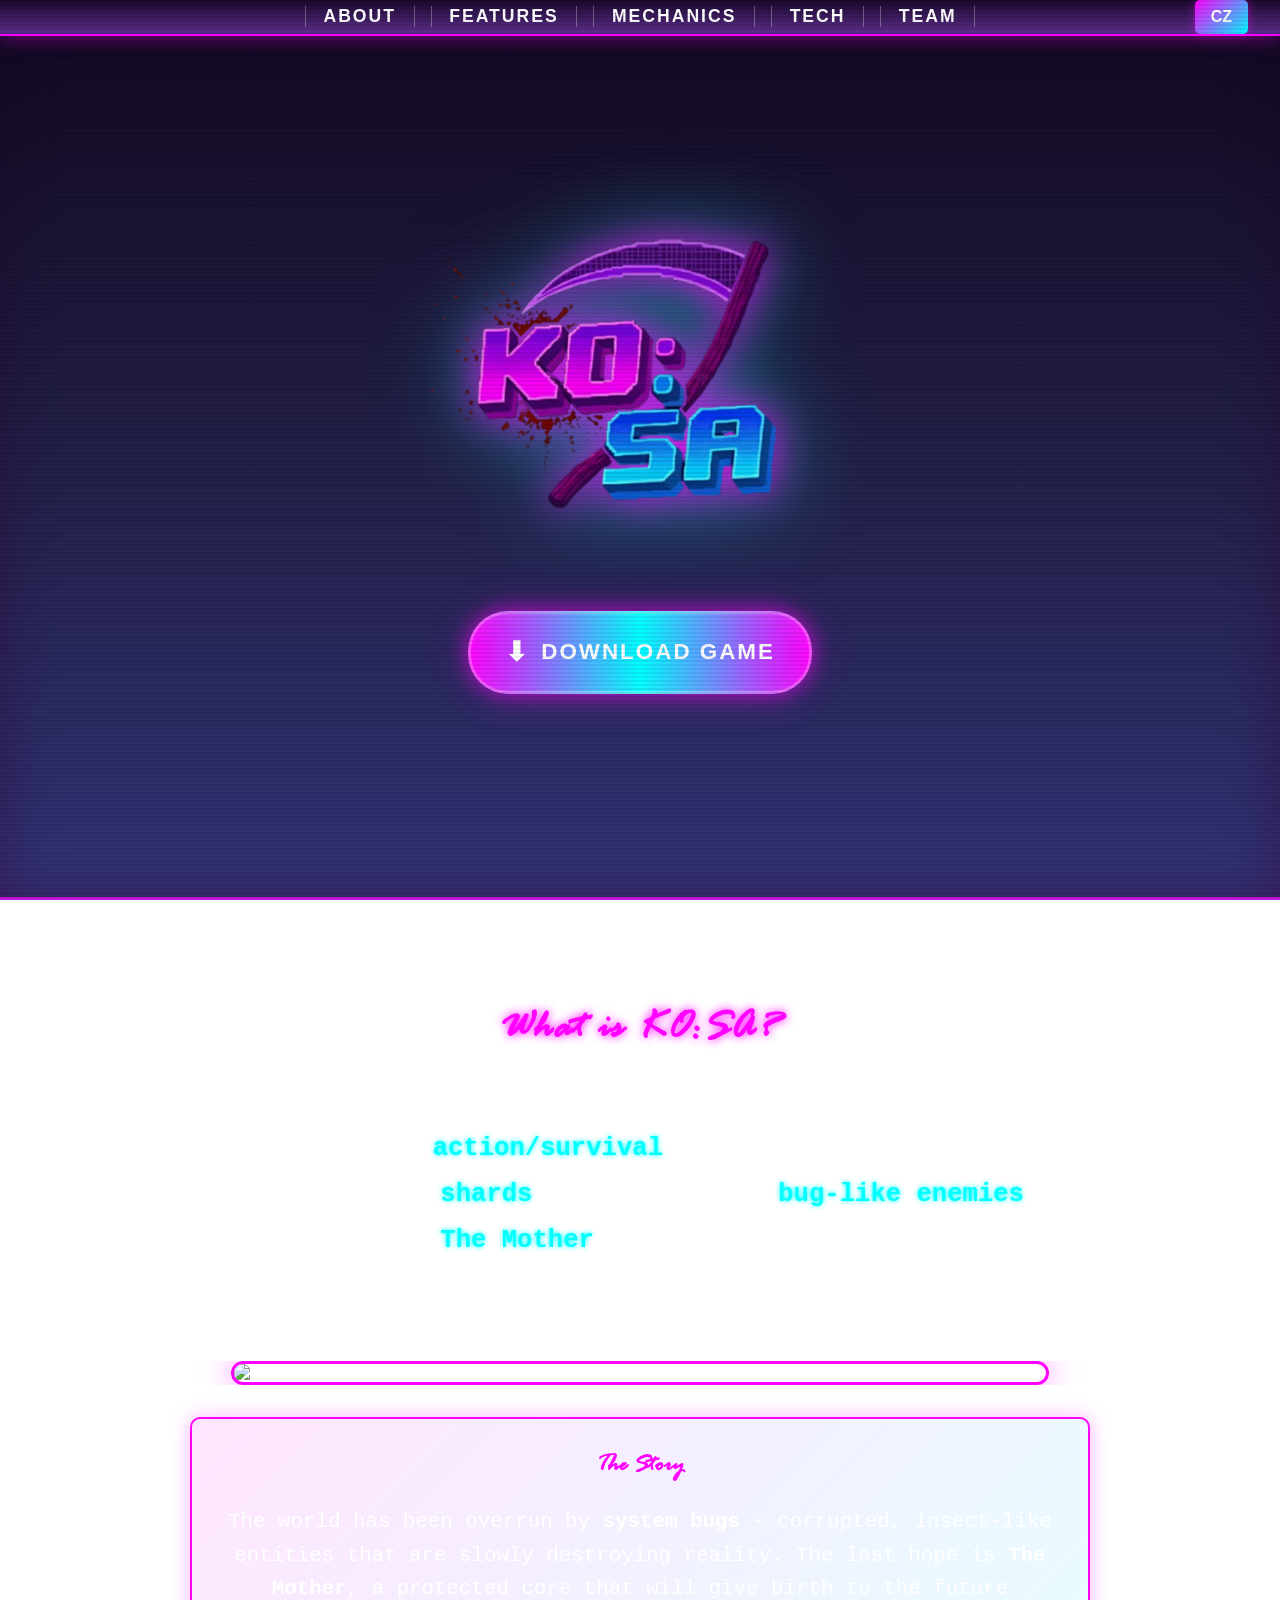
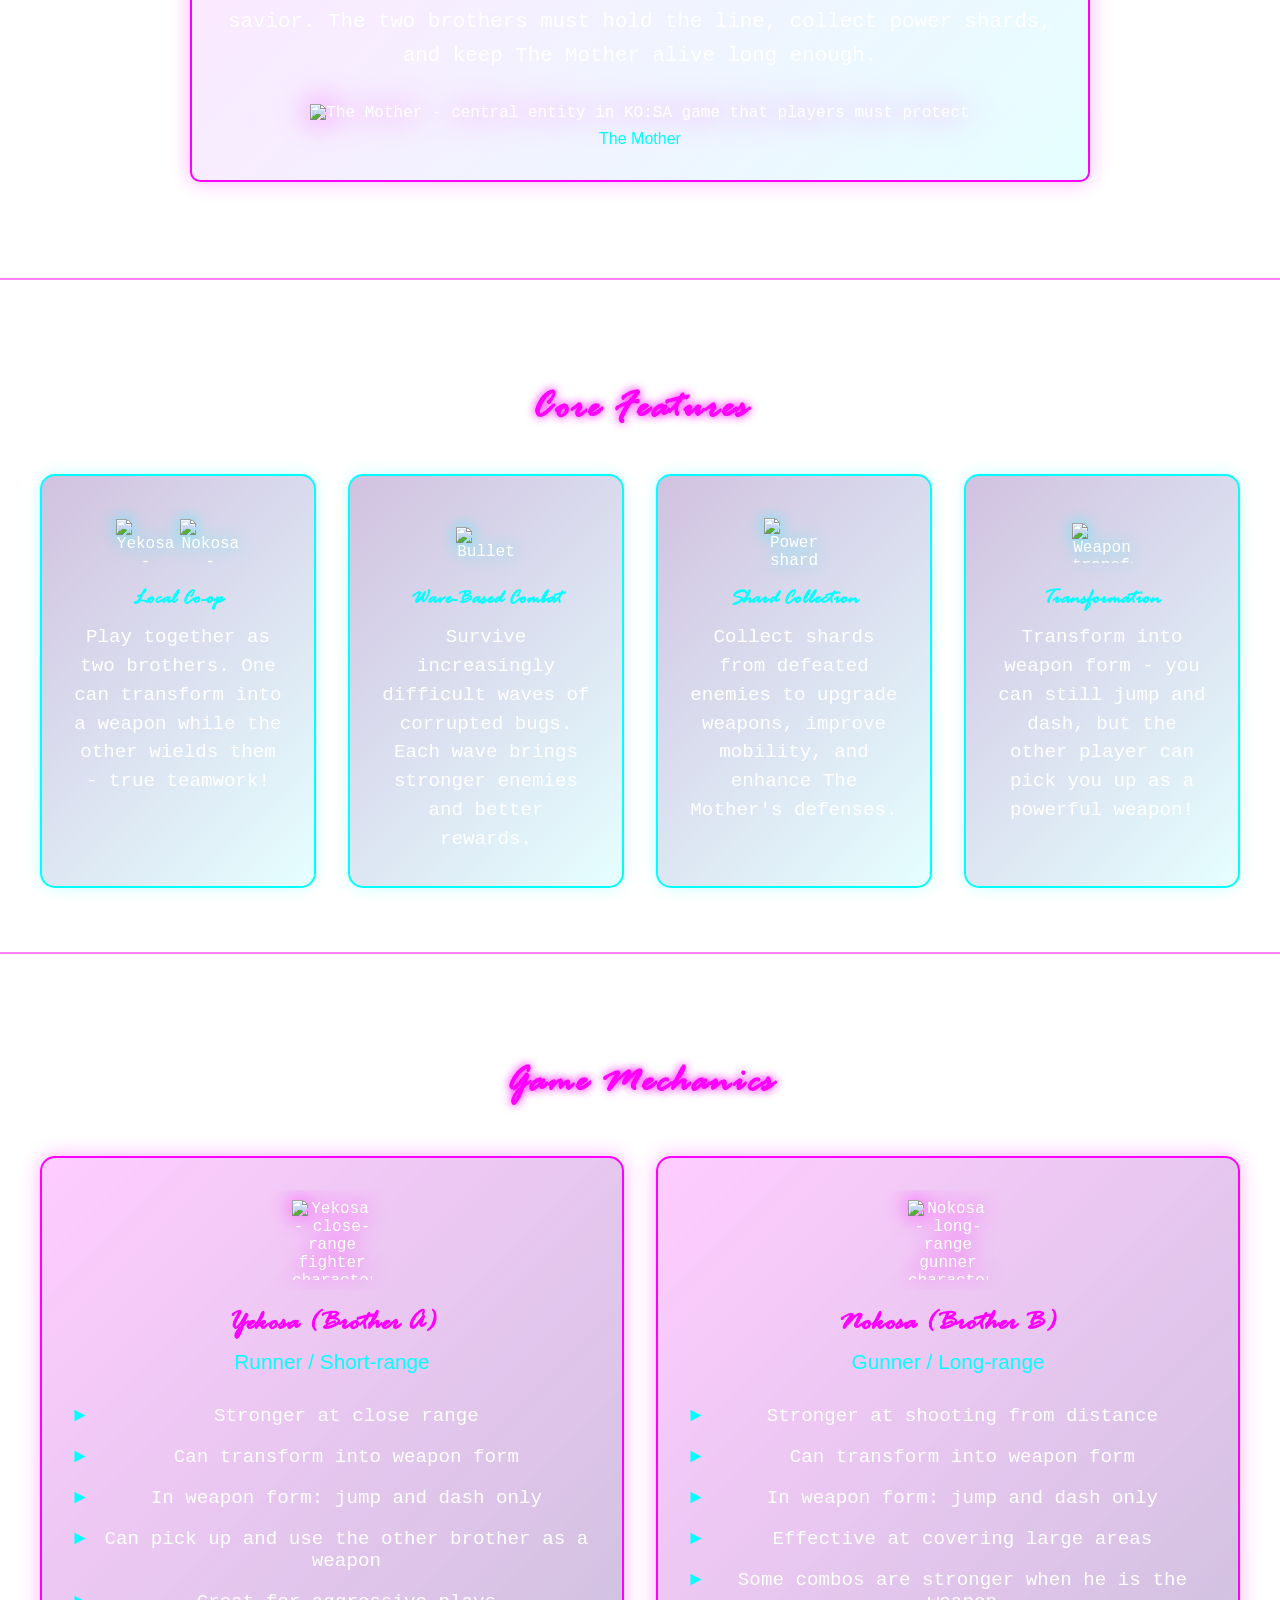
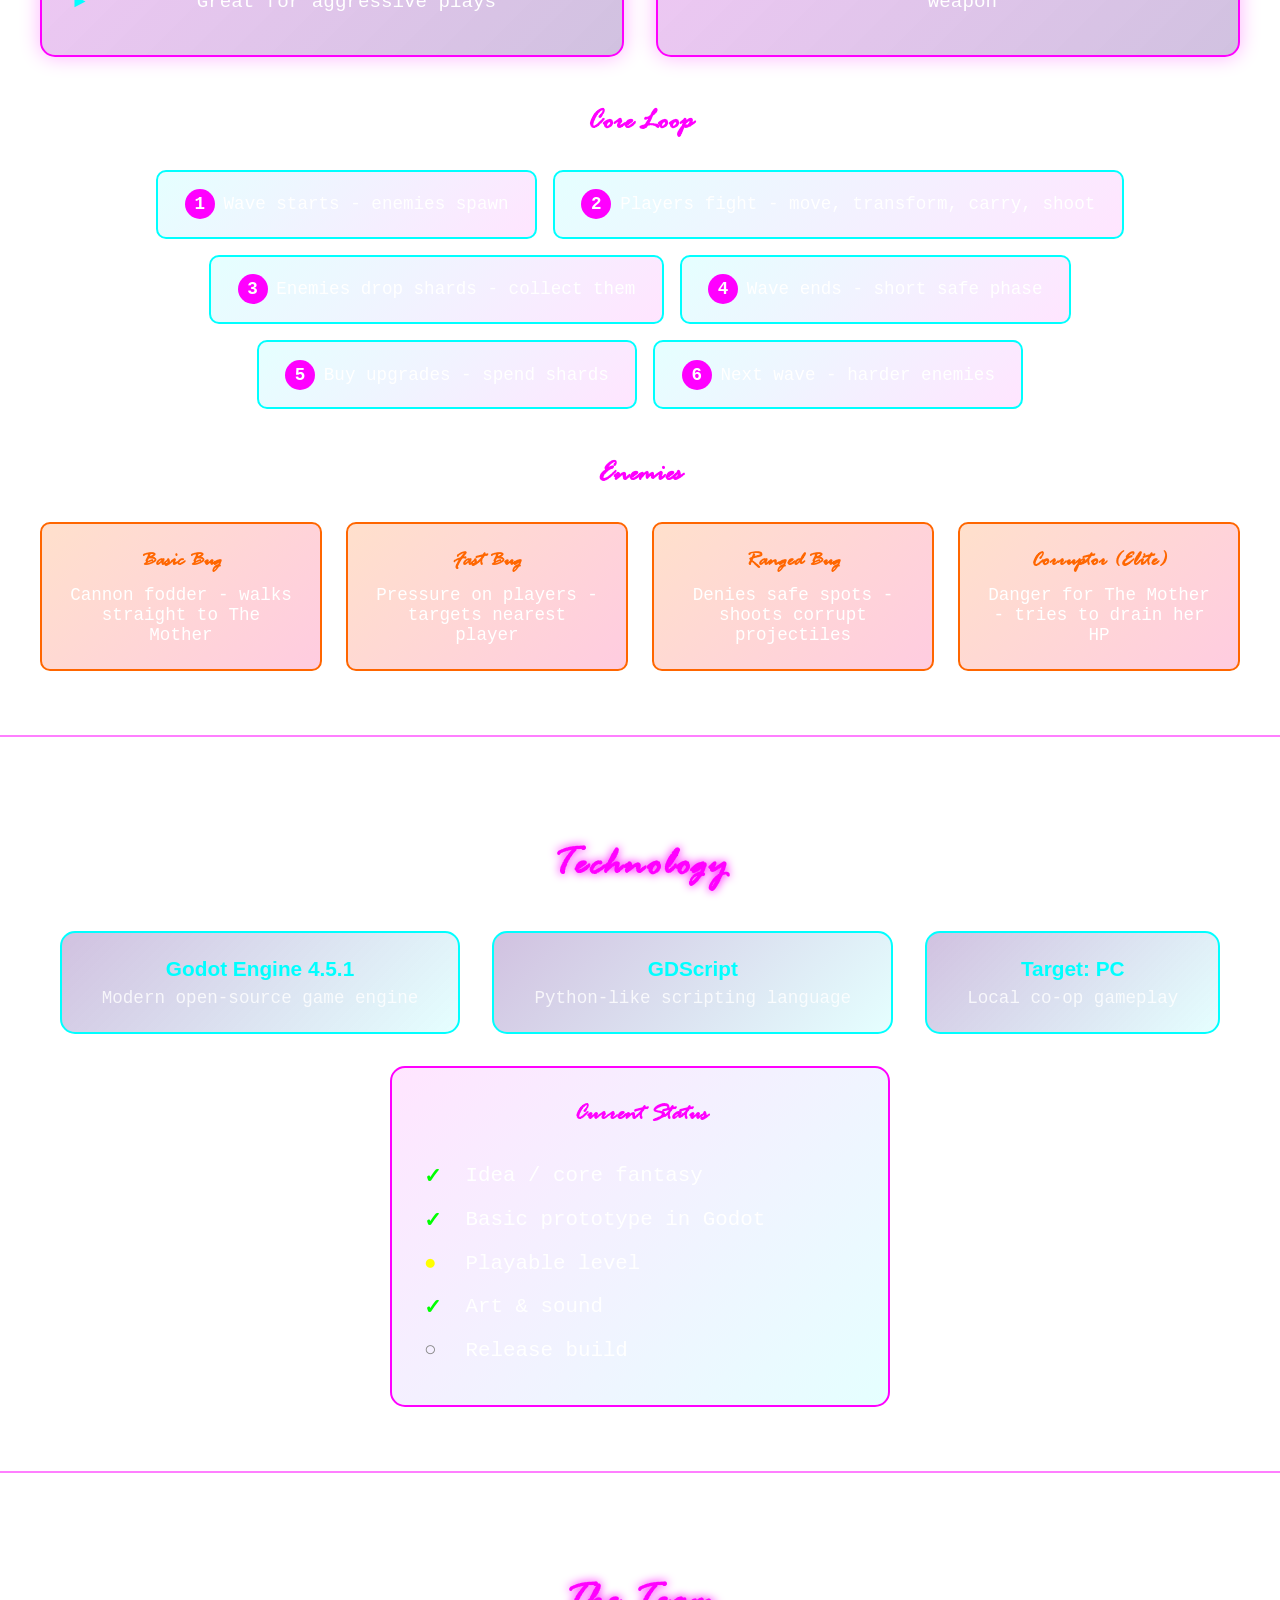
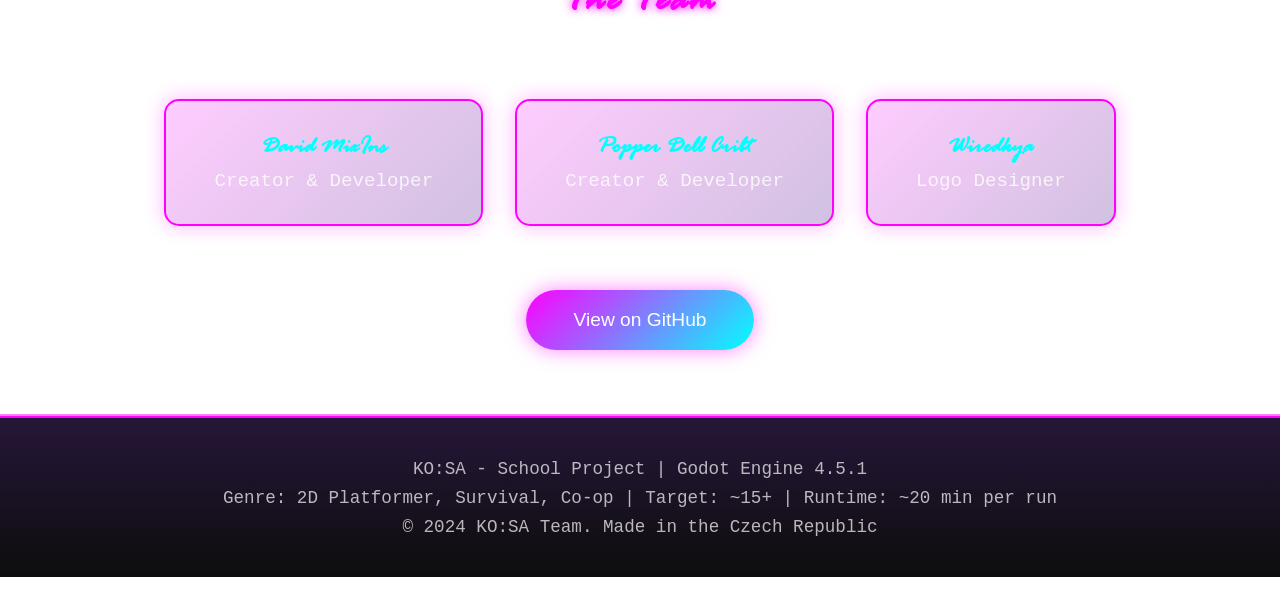
==== docs/index.html @ 697fa3d4 "Enhance logo styling with glow effect and responsive sizing; adjust download button margin" ====
<!DOCTYPE html>
<html lang="en">
<head>
    <meta charset="UTF-8">
    <meta name="viewport" content="width=device-width, initial-scale=1.0">
    
    <!-- SEO Meta Tags -->
    <title>KO:SA - Action/Survival Co-op Game | 2D Platformer</title>
    <meta name="description" content="KO:SA is a 2D action/survival co-op game where two brothers fight corrupted bugs to protect The Mother. Play local co-op, transform into weapons, and survive waves of enemies.">
    <meta name="keywords" content="KO:SA, KOSA, indie game, co-op game, survival game, action game, 2D platformer, Godot, local multiplayer, wave survival">
    <meta name="author" content="David MixIns, Popper Dell Cribt">
    <meta name="robots" content="index, follow, max-image-preview:large, max-snippet:-1, max-video-preview:-1">
    <link rel="canonical" href="https://baboraklukas.github.io/Yekosa-Nokosa/">
    
    <!-- Theme Color -->
    <meta name="theme-color" content="#1a0a2e">
    <meta name="msapplication-TileColor" content="#1a0a2e">
    <meta name="apple-mobile-web-app-status-bar-style" content="black-translucent">
    <meta name="apple-mobile-web-app-capable" content="yes">
    
    <!-- Hreflang for multilingual SEO -->
    <link rel="alternate" hreflang="en" href="https://baboraklukas.github.io/Yekosa-Nokosa/">
    <link rel="alternate" hreflang="cs" href="https://baboraklukas.github.io/Yekosa-Nokosa/?lang=cs">
    <link rel="alternate" hreflang="x-default" href="https://baboraklukas.github.io/Yekosa-Nokosa/">
    
    <!-- Open Graph / Facebook / Discord -->
    <meta property="og:type" content="website">
    <meta property="og:url" content="https://baboraklukas.github.io/Yekosa-Nokosa/">
    <meta property="og:title" content="KO:SA - Action/Survival Co-op Game">
    <meta property="og:description" content="A 2D action/survival co-op game where two brothers fight corrupted bugs to protect The Mother. Transform into weapons, collect shards, survive waves!">
    <meta property="og:image" content="https://raw.githubusercontent.com/BaborakLukas/Yekosa-Nokosa/main/sprites_assets/latest%20prewiev.png">
    <meta property="og:image:width" content="1200">
    <meta property="og:image:height" content="630">
    <meta property="og:image:alt" content="KO:SA gameplay screenshot showing 2D platformer action">
    <meta property="og:locale" content="en_US">
    <meta property="og:locale:alternate" content="cs_CZ">
    <meta property="og:site_name" content="KO:SA Game">
    
    <!-- Twitter Card -->
    <meta name="twitter:card" content="summary_large_image">
    <meta name="twitter:title" content="KO:SA - Action/Survival Co-op Game">
    <meta name="twitter:description" content="A 2D action/survival co-op game where two brothers fight corrupted bugs to protect The Mother.">
    <meta name="twitter:image" content="https://raw.githubusercontent.com/BaborakLukas/Yekosa-Nokosa/main/sprites_assets/latest%20prewiev.png">
    <meta name="twitter:image:alt" content="KO:SA gameplay screenshot">
    
    <!-- GEO Tags (Geographic) -->
    <meta name="geo.region" content="CZ">
    <meta name="geo.placename" content="Varnsdorf">
    <meta name="ICBM" content="50.9114, 14.6181">
    
    <!-- Favicon -->
    <link rel="icon" type="image/png" href="kosa_nobg.png">
    <link rel="apple-touch-icon" href="kosa_nobg.png">
    
    <!-- Preconnect & Preload for performance -->
    <link rel="preconnect" href="https://fonts.googleapis.com">
    <link rel="preconnect" href="https://fonts.gstatic.com" crossorigin>
    <link rel="preconnect" href="https://fonts.cdnfonts.com">
    <link rel="preconnect" href="https://raw.githubusercontent.com">
    <link rel="dns-prefetch" href="https://github.com">
    
    <!-- Stylesheet -->
    <link rel="stylesheet" href="style.css">
    
    <!-- Structured Data / Schema.org - VideoGame -->
    <script type="application/ld+json">
    {
        "@context": "https://schema.org",
        "@type": "VideoGame",
        "name": "KO:SA",
        "alternateName": ["KOSA", "Yekosa-Nokosa"],
        "description": "KO:SA is an action/survival co-op game about two brothers who collect shards and fight off bug-like enemies to protect The Mother. Features local co-op gameplay, weapon transformation mechanics, and wave-based combat.",
        "genre": ["Action", "Survival", "Platformer", "Co-op", "Indie"],
        "gamePlatform": ["PC", "Windows"],
        "numberOfPlayers": {
            "@type": "QuantitativeValue",
            "minValue": 1,
            "maxValue": 2
        },
        "playMode": ["SinglePlayer", "CoOp"],
        "applicationCategory": "Game",
        "operatingSystem": "Windows",
        "gameItem": [
            {"@type": "Thing", "name": "Shards", "description": "Collectible items dropped by enemies used for upgrades"},
            {"@type": "Thing", "name": "The Mother", "description": "Central entity that players must protect"}
        ],
        "character": [
            {"@type": "Thing", "name": "Yekosa", "description": "Close-range fighter brother who can transform into a weapon"},
            {"@type": "Thing", "name": "Nokosa", "description": "Long-range gunner brother who can transform into a weapon"}
        ],
        "author": [
            {"@type": "Person", "name": "David MixIns"},
            {"@type": "Person", "name": "Popper Dell Cribt"}
        ],
        "contributor": {"@type": "Person", "name": "Wiredkya", "jobTitle": "Logo Designer"},
        "image": "https://raw.githubusercontent.com/BaborakLukas/Yekosa-Nokosa/main/sprites_assets/latest%20prewiev.png",
        "screenshot": "https://raw.githubusercontent.com/BaborakLukas/Yekosa-Nokosa/main/sprites_assets/latest%20prewiev.png",
        "url": "https://baboraklukas.github.io/Yekosa-Nokosa/",
        "sameAs": "https://github.com/BaborakLukas/Yekosa-Nokosa",
        "downloadUrl": "https://baboraklukas.github.io/Yekosa-Nokosa/KOSA.exe",
        "softwareVersion": "Development",
        "dateCreated": "2024",
        "inLanguage": ["en", "cs"],
        "isAccessibleForFree": true,
        "contentRating": "Teen"
    }
    </script>
    
    <!-- Structured Data - FAQ for GEO (AI Search Optimization) -->
    <script type="application/ld+json">
    {
        "@context": "https://schema.org",
        "@type": "FAQPage",
        "mainEntity": [
            {
                "@type": "Question",
                "name": "What is KO:SA?",
                "acceptedAnswer": {
                    "@type": "Answer",
                    "text": "KO:SA is a 2D action/survival co-op game where two brothers collect shards and fight bug-like enemies to protect The Mother, a central entity keeping their world alive. It features local co-op gameplay with a unique weapon transformation mechanic."
                }
            },
            {
                "@type": "Question",
                "name": "How many players can play KO:SA?",
                "acceptedAnswer": {
                    "@type": "Answer",
                    "text": "KO:SA supports 1-2 players in local co-op mode. Two players can play together on the same computer, with one player controlling Yekosa (close-range fighter) and the other controlling Nokosa (long-range gunner)."
                }
            },
            {
                "@type": "Question",
                "name": "What is the weapon transformation mechanic in KO:SA?",
                "acceptedAnswer": {
                    "@type": "Answer",
                    "text": "In KO:SA, each brother can transform into a weapon form. When transformed, the player can still jump and dash, but the other player can pick them up and use them as a powerful weapon. This creates unique cooperative gameplay strategies."
                }
            },
            {
                "@type": "Question",
                "name": "What are shards in KO:SA?",
                "acceptedAnswer": {
                    "@type": "Answer",
                    "text": "Shards are collectible items in KO:SA dropped by defeated enemies. Players collect shards to upgrade weapons, improve mobility, and enhance The Mother's defenses between waves."
                }
            },
            {
                "@type": "Question",
                "name": "What game engine is KO:SA made with?",
                "acceptedAnswer": {
                    "@type": "Answer",
                    "text": "KO:SA is developed using Godot Engine 4.5.1, a modern open-source game engine, and programmed in GDScript."
                }
            },
            {
                "@type": "Question",
                "name": "Is KO:SA free to play?",
                "acceptedAnswer": {
                    "@type": "Answer",
                    "text": "Yes, KO:SA is a free indie game developed as a school project. You can download it for free from the official website."
                }
            }
        ]
    }
    </script>
    
    <!-- Structured Data - WebPage -->
    <script type="application/ld+json">
    {
        "@context": "https://schema.org",
        "@type": "WebPage",
        "name": "KO:SA - Action/Survival Co-op Game",
        "description": "Official website for KO:SA, a 2D action/survival co-op game",
        "url": "https://baboraklukas.github.io/Yekosa-Nokosa/",
        "inLanguage": ["en", "cs"],
        "isPartOf": {
            "@type": "WebSite",
            "name": "KO:SA Game",
            "url": "https://baboraklukas.github.io/Yekosa-Nokosa/"
        },
        "about": {
            "@type": "VideoGame",
            "name": "KO:SA"
        },
        "speakable": {
            "@type": "SpeakableSpecification",
            "cssSelector": [".intro-text", ".story-text", "#about-game"]
        }
    }
    </script>
</head>
<body>
    <a href="#main-content" class="skip-link" style="position:absolute;left:-9999px;top:auto;width:1px;height:1px;overflow:hidden;">Skip to main content</a>
    
    <header role="banner">
        <nav id="header-links" role="navigation" aria-label="Main navigation">
            <a href="#about-game"><h1 data-en="About" data-cs="O hře">About</h1></a>
            <a href="#features"><h1 data-en="Features" data-cs="Funkce">Features</h1></a>
            <a href="#mechanics"><h1 data-en="Mechanics" data-cs="Mechaniky">Mechanics</h1></a>
            <a href="#tech"><h1 data-en="Tech" data-cs="Tech">Tech</h1></a>
            <a href="#team"><h1 data-en="Team" data-cs="Tým">Team</h1></a>
        </nav>
        <button id="lang-toggle" onclick="toggleLanguage()" aria-label="Toggle language between English and Czech">CZ</button>
    </header>
    
    <noscript>
        <style>
            .video-container video { display: none; }
            .video-container { background: linear-gradient(180deg, #1a0a2e 0%, #663399 100%); }
        </style>
    </noscript>

    <div class="video-container">
        <video autoplay loop muted playsinline preload="metadata" src="retrowave_loop.mp4" id="Retrowave"></video>
        <div class="overlay">
            <img src="kosa_nobg.png" alt="KO:SA Game Logo - Action Survival Co-op Game" class="logo">
            <a href="KOSA.exe" download class="download-btn" data-en="Download Game" data-cs="Stáhnout hru" aria-label="Download KO:SA game for Windows PC" role="button">
                <span class="download-icon" aria-hidden="true">⬇</span> Download Game
            </a>
        </div>
    </div>

    <main id="main-content" role="main">
        <!-- About Section -->
        <section id="about-game" aria-labelledby="about-title">
            <div class="section-content">
                <div class="title-wrapper">
                    <h2 id="about-title" class="section-title" data-en="What is KO:SA?" data-cs="Co je KO:SA?">What is KO:SA?</h2>
                </div>
                <div class="about-content">
                    <p class="intro-text" data-en="KO:SA is an <span class='highlight'>action/survival</span> game about two brothers who collect <span class='highlight'>shards</span>, and fight off <span class='highlight'>bug-like enemies</span> to protect <span class='highlight'>The Mother</span> - a central entity keeping their world alive." data-cs="KO:SA je <span class='highlight'>akční/survival</span> hra o dvou bratrech, kteří sbírají <span class='highlight'>úlomky</span> a bojují proti <span class='highlight'>hmyzím nepřátelům</span>, aby ochránili <span class='highlight'>Matku</span> - centrální entitu, která udržuje jejich svět naživu.">KO:SA is an <span class="highlight">action/survival</span> game about two brothers who collect <span class="highlight">shards</span>, and fight off <span class="highlight">bug-like enemies</span> to protect <span class="highlight">The Mother</span> - a central entity keeping their world alive.</p>
                    
                    <div class="gameplay-preview">
                        <img src="https://raw.githubusercontent.com/BaborakLukas/Yekosa-Nokosa/main/sprites_assets/latest%20prewiev.png" alt="KO:SA Gameplay Preview showing 2D platformer action with two brothers fighting bugs" class="preview-image" loading="lazy">
                    </div>

                    <div class="story-box">
                        <div class="story-with-image">
                            <div class="story-text">
                                <h3 data-en="The Story" data-cs="Příběh">The Story</h3>
                                <p data-en="The world has been overrun by <strong>system bugs</strong> - corrupted, insect-like entities that are slowly destroying reality. The last hope is <strong>The Mother</strong>, a protected core that will give birth to the future savior. The two brothers must hold the line, collect power shards, and keep The Mother alive long enough." data-cs="Svět byl přemožen <strong>systémovými bugy</strong> - poškozenými, hmyzu podobnými entitami, které pomalu ničí realitu. Poslední nadějí je <strong>Matka</strong>, chráněné jádro, které porodí budoucího spasitele. Dva bratři musí držet linii, sbírat energetické úlomky a udržet Matku dostatečně dlouho naživu.">The world has been overrun by <strong>system bugs</strong> - corrupted, insect-like entities that are slowly destroying reality. The last hope is <strong>The Mother</strong>, a protected core that will give birth to the future savior. The two brothers must hold the line, collect power shards, and keep The Mother alive long enough.</p>
                            </div>
                            <div class="mother-image">
                                <img src="https://raw.githubusercontent.com/BaborakLukas/Yekosa-Nokosa/main/sprites_assets/finalMutti.png" alt="The Mother - central entity in KO:SA game that players must protect" loading="lazy">
                                <span class="image-label" data-en="The Mother" data-cs="Matka">The Mother</span>
                            </div>
                        </div>
                    </div>
                </div>
            </div>
        </section>

        <!-- Features Section -->
        <section id="features" aria-labelledby="features-title">
            <div class="section-content">
                <div class="title-wrapper">
                    <h2 id="features-title" class="section-title" data-en="Core Features" data-cs="Hlavní funkce">Core Features</h2>
                </div>
                <div class="features-grid">
                    <div class="feature-card">
                        <div class="feature-icon">
                            <img src="https://raw.githubusercontent.com/BaborakLukas/Yekosa-Nokosa/main/sprites_assets/Icon_Yekosa.png" alt="Yekosa - close-range fighter brother" class="feature-sprite" loading="lazy">
                            <img src="https://raw.githubusercontent.com/BaborakLukas/Yekosa-Nokosa/main/sprites_assets/icon_nekosa.png" alt="Nokosa - long-range gunner brother" class="feature-sprite" loading="lazy">
                        </div>
                        <h3 data-en="Local Co-op" data-cs="Lokální Co-op">Local Co-op</h3>
                        <p data-en="Play together as two brothers. One can transform into a weapon while the other wields them - true teamwork!" data-cs="Hrajte spolu jako dva bratři. Jeden se může proměnit ve zbraň, zatímco druhý s ní bojuje - skutečná týmová práce!">Play together as two brothers. One can transform into a weapon while the other wields them - true teamwork!</p>
                    </div>
                    <div class="feature-card">
                        <div class="feature-icon">
                            <img src="https://raw.githubusercontent.com/BaborakLukas/Yekosa-Nokosa/main/sprites_assets/kulka.png" alt="Bullet projectile in KO:SA wave combat" class="feature-sprite bullet-sprite" loading="lazy">
                        </div>
                        <h3 data-en="Wave-Based Combat" data-cs="Boj ve vlnách">Wave-Based Combat</h3>
                        <p data-en="Survive increasingly difficult waves of corrupted bugs. Each wave brings stronger enemies and better rewards." data-cs="Přežijte stále obtížnější vlny poškozených brouků. Každá vlna přináší silnější nepřátele a lepší odměny.">Survive increasingly difficult waves of corrupted bugs. Each wave brings stronger enemies and better rewards.</p>
                    </div>
                    <div class="feature-card">
                        <div class="feature-icon">
                            <img src="https://raw.githubusercontent.com/BaborakLukas/Yekosa-Nokosa/main/sprites_assets/shard.png" alt="Power shard collectible in KO:SA" class="feature-sprite shard-sprite" loading="lazy">
                        </div>
                        <h3 data-en="Shard Collection" data-cs="Sbírání úlomků">Shard Collection</h3>
                        <p data-en="Collect shards from defeated enemies to upgrade weapons, improve mobility, and enhance The Mother's defenses." data-cs="Sbírejte úlomky z poražených nepřátel pro vylepšení zbraní, zlepšení pohyblivosti a posílení obrany Matky.">Collect shards from defeated enemies to upgrade weapons, improve mobility, and enhance The Mother's defenses.</p>
                    </div>
                    <div class="feature-card">
                        <div class="feature-icon">
                            <img src="https://raw.githubusercontent.com/BaborakLukas/Yekosa-Nokosa/main/sprites_assets/gun.png" alt="Weapon transformation gun in KO:SA" class="feature-sprite gun-sprite" loading="lazy">
                        </div>
                        <h3 data-en="Transformation" data-cs="Transformace">Transformation</h3>
                        <p data-en="Transform into weapon form - you can still jump and dash, but the other player can pick you up as a powerful weapon!" data-cs="Proměňte se ve zbraň - stále můžete skákat a dashovat, ale druhý hráč vás může sebrat jako mocnou zbraň!">Transform into weapon form - you can still jump and dash, but the other player can pick you up as a powerful weapon!</p>
                    </div>
                </div>
            </div>
        </section>

        <!-- Mechanics Section -->
        <section id="mechanics" aria-labelledby="mechanics-title">
            <div class="section-content">
                <div class="title-wrapper">
                    <h2 id="mechanics-title" class="section-title" data-en="Game Mechanics" data-cs="Herní mechaniky">Game Mechanics</h2>
                </div>
                
                <div class="brothers-container">
                    <div class="brother-card">
                        <div class="brother-sprite">
                            <img src="https://raw.githubusercontent.com/BaborakLukas/Yekosa-Nokosa/main/sprites_assets/Icon_Yekosa.png" alt="Yekosa - close-range fighter character icon" loading="lazy" width="64" height="64">
                        </div>
                        <h3 data-en="Yekosa (Brother A)" data-cs="Yekosa (Bratr A)">Yekosa (Brother A)</h3>
                        <p class="brother-role" data-en="Runner / Short-range" data-cs="Běžec / Krátký dosah">Runner / Short-range</p>
                        <ul>
                            <li data-en="Stronger at close range" data-cs="Silnější na blízko">Stronger at close range</li>
                            <li data-en="Can transform into weapon form" data-cs="Může se proměnit ve zbraň">Can transform into weapon form</li>
                            <li data-en="In weapon form: jump and dash only" data-cs="Ve formě zbraně: pouze skok a dash">In weapon form: jump and dash only</li>
                            <li data-en="Can pick up and use the other brother as a weapon" data-cs="Může sebrat a použít druhého bratra jako zbraň">Can pick up and use the other brother as a weapon</li>
                            <li data-en="Great for aggressive plays" data-cs="Skvělý pro agresivní hru">Great for aggressive plays</li>
                        </ul>
                    </div>
                    <div class="brother-card">
                        <div class="brother-sprite">
                            <img src="https://raw.githubusercontent.com/BaborakLukas/Yekosa-Nokosa/main/sprites_assets/icon_nekosa.png" alt="Nokosa - long-range gunner character icon" loading="lazy" width="64" height="64">
                        </div>
                        <h3 data-en="Nokosa (Brother B)" data-cs="Nokosa (Bratr B)">Nokosa (Brother B)</h3>
                        <p class="brother-role" data-en="Gunner / Long-range" data-cs="Střelec / Dlouhý dosah">Gunner / Long-range</p>
                        <ul>
                            <li data-en="Stronger at shooting from distance" data-cs="Silnější při střelbě na dálku">Stronger at shooting from distance</li>
                            <li data-en="Can transform into weapon form" data-cs="Může se proměnit ve zbraň">Can transform into weapon form</li>
                            <li data-en="In weapon form: jump and dash only" data-cs="Ve formě zbraně: pouze skok a dash">In weapon form: jump and dash only</li>
                            <li data-en="Effective at covering large areas" data-cs="Efektivní při pokrývání velkých ploch">Effective at covering large areas</li>
                            <li data-en="Some combos are stronger when he is the weapon" data-cs="Některá komba jsou silnější, když je on zbraní">Some combos are stronger when he is the weapon</li>
                        </ul>
                    </div>
                </div>

                <div class="gameplay-loop">
                    <h3 data-en="Core Loop" data-cs="Hlavní smyčka">Core Loop</h3>
                    <div class="loop-steps">
                        <div class="loop-step"><span class="step-num">1</span><span data-en="Wave starts - enemies spawn" data-cs="Vlna začíná - nepřátelé se spawnují">Wave starts - enemies spawn</span></div>
                        <div class="loop-step"><span class="step-num">2</span><span data-en="Players fight - move, transform, carry, shoot" data-cs="Hráči bojují - pohyb, transformace, nošení, střelba">Players fight - move, transform, carry, shoot</span></div>
                        <div class="loop-step"><span class="step-num">3</span><span data-en="Enemies drop shards - collect them" data-cs="Nepřátelé dropují úlomky - sbírejte je">Enemies drop shards - collect them</span></div>
                        <div class="loop-step"><span class="step-num">4</span><span data-en="Wave ends - short safe phase" data-cs="Vlna končí - krátká bezpečná fáze">Wave ends - short safe phase</span></div>
                        <div class="loop-step"><span class="step-num">5</span><span data-en="Buy upgrades - spend shards" data-cs="Kupte vylepšení - utracte úlomky">Buy upgrades - spend shards</span></div>
                        <div class="loop-step"><span class="step-num">6</span><span data-en="Next wave - harder enemies" data-cs="Další vlna - těžší nepřátelé">Next wave - harder enemies</span></div>
                    </div>
                </div>

                <div class="enemies-section">
                    <h3 data-en="Enemies" data-cs="Nepřátelé">Enemies</h3>
                    <div class="enemies-grid">
                        <div class="enemy-card">
                            <h4 data-en="Basic Bug" data-cs="Základní Bug">Basic Bug</h4>
                            <p data-en="Cannon fodder - walks straight to The Mother" data-cs="Cannon fodder - jde přímo k Matce">Cannon fodder - walks straight to The Mother</p>
                        </div>
                        <div class="enemy-card">
                            <h4 data-en="Fast Bug" data-cs="Rychlý Bug">Fast Bug</h4>
                            <p data-en="Pressure on players - targets nearest player" data-cs="Tlak na hráče - cílí na nejbližšího hráče">Pressure on players - targets nearest player</p>
                        </div>
                        <div class="enemy-card">
                            <h4 data-en="Ranged Bug" data-cs="Střelecký Bug">Ranged Bug</h4>
                            <p data-en="Denies safe spots - shoots corrupt projectiles" data-cs="Blokuje bezpečná místa - střílí poškozené projektily">Denies safe spots - shoots corrupt projectiles</p>
                        </div>
                        <div class="enemy-card">
                            <h4 data-en="Corruptor (Elite)" data-cs="Corruptor (Elite)">Corruptor (Elite)</h4>
                            <p data-en="Danger for The Mother - tries to drain her HP" data-cs="Nebezpečí pro Matku - snaží se vysát její HP">Danger for The Mother - tries to drain her HP</p>
                        </div>
                    </div>
                </div>
            </div>
        </section>

        <!-- Tech Section -->
        <section id="tech" aria-labelledby="tech-title">
            <div class="section-content">
                <div class="title-wrapper">
                    <h2 id="tech-title" class="section-title" data-en="Technology" data-cs="Technologie">Technology</h2>
                </div>
                <div class="tech-stack">
                    <div class="tech-item">
                        <h3>Godot Engine 4.5.1</h3>
                        <p data-en="Modern open-source game engine" data-cs="Moderní open-source herní engine">Modern open-source game engine</p>
                    </div>
                    <div class="tech-item">
                        <h3>GDScript</h3>
                        <p data-en="Python-like scripting language" data-cs="Skriptovací jazyk podobný Pythonu">Python-like scripting language</p>
                    </div>
                    <div class="tech-item">
                        <h3 data-en="Target: PC" data-cs="Cíl: PC">Target: PC</h3>
                        <p data-en="Local co-op gameplay" data-cs="Lokální co-op hraní">Local co-op gameplay</p>
                    </div>
                </div>
                <div class="status-box">
                    <h3 data-en="Current Status" data-cs="Aktuální stav">Current Status</h3>
                    <ul class="status-list">
                        <li class="done" data-en="Idea / core fantasy" data-cs="Nápad / základní vize">Idea / core fantasy</li>
                        <li class="done" data-en="Basic prototype in Godot" data-cs="Základní prototyp v Godotu">Basic prototype in Godot</li>
                        <li class="progress" data-en="Playable level" data-cs="Hratelný level">Playable level</li>
                        <li class="done" data-en="Art & sound" data-cs="Grafika & zvuk">Art & sound</li>
                        <li class="todo" data-en="Release build" data-cs="Finální build">Release build</li>
                    </ul>
                </div>
            </div>
        </section>

        <!-- Team Section -->
        <section id="team" aria-labelledby="team-title">
            <div class="section-content">
                <div class="title-wrapper">
                    <h2 id="team-title" class="section-title" data-en="The Team" data-cs="Tým">The Team</h2>
                </div>
                <div class="team-cards">
                    <div class="team-card">
                        <h3>David MixIns</h3>
                        <p data-en="Creator & Developer" data-cs="Tvůrce & Vývojář">Creator & Developer</p>
                    </div>
                    <div class="team-card">
                        <h3>Popper Dell Cribt</h3>
                        <p data-en="Creator & Developer" data-cs="Tvůrce & Vývojář">Creator & Developer</p>
                    </div>
                    <div class="team-card">
                        <h3>Wiredkya</h3>
                        <p data-en="Logo Designer" data-cs="Designérka loga">Logo Designer</p>
                    </div>
                </div>
                <div class="github-link">
                    <a href="https://github.com/BaborakLukas/Yekosa-Nokosa" target="_blank" rel="noopener noreferrer" aria-label="View KO:SA source code on GitHub">
                        <span data-en="View on GitHub" data-cs="Zobrazit na GitHubu">View on GitHub</span>
                    </a>
                </div>
            </div>
        </section>
    </main>

    <footer role="contentinfo">
        <div class="footer-content">
            <p data-en="KO:SA - School Project | Godot Engine 4.5.1" data-cs="KO:SA - Školní projekt | Godot Engine 4.5.1">KO:SA - School Project | Godot Engine 4.5.1</p>
            <p data-en="Genre: 2D Platformer, Survival, Co-op | Target: ~15+ | Runtime: ~20 min per run" data-cs="Žánr: 2D Plošinovka, Survival, Co-op | Cílová skupina: ~15+ | Délka: ~20 min na hru">Genre: 2D Platformer, Survival, Co-op | Target: ~15+ | Runtime: ~20 min per run</p>
            <p>© 2024 KO:SA Team. <span data-en="Made in the Czech Republic" data-cs="Vyrobeno v České republice">Made in the Czech Republic</span></p>
        </div>
    </footer>

    <script>
        let currentLang = 'en';
        
        function toggleLanguage() {
            currentLang = currentLang === 'en' ? 'cs' : 'en';
            document.getElementById('lang-toggle').textContent = currentLang === 'en' ? 'CZ' : 'EN';
            document.documentElement.lang = currentLang;
            
            document.querySelectorAll('[data-en]').forEach(el => {
                const text = el.getAttribute('data-' + currentLang);
                if (text) {
                    el.innerHTML = text;
                }
            });
        }
    </script>
</body>
</html>
---- docs/style.css ----
@import url('https://fonts.cdnfonts.com/css/rustproof-body');
@font-face {
    font-family: 'ViceCity';
    src: url('rage italic.ttf') format('truetype');
    font-display: swap;
}
@import url('https://fonts.googleapis.com/css2?family=VT323&display=swap');
@import url('https://fonts.googleapis.com/css2?family=Orbitron:wght@400;700&display=swap');

/* Skip link for accessibility */
.skip-link:focus {
    position: fixed !important;
    left: 10px !important;
    top: 10px !important;
    width: auto !important;
    height: auto !important;
    padding: 1em;
    background: #ff00ff;
    color: white;
    z-index: 10000;
    text-decoration: none;
    font-family: 'Orbitron', sans-serif;
}

/* Smooth scrolling */
html {
    scroll-behavior: smooth;
}

/* Respect user's motion preferences */
@media (prefers-reduced-motion: reduce) {
    html {
        scroll-behavior: auto;
    }
    *, *::before, *::after {
        animation-duration: 0.01ms !important;
        animation-iteration-count: 1 !important;
        transition-duration: 0.01ms !important;
    }
}

* {
    margin: 0;
    padding: 0;
    box-sizing: border-box;
}

/* Focus styles for accessibility */
a:focus-visible,
button:focus-visible {
    outline: 3px solid #00ffff;
    outline-offset: 3px;
}

body {
    margin: 0;
    padding: 0;
    height: 100%;
    background: linear-gradient(180deg, #1a0a2e 0%, #16213e 50%, #0f3460 100%);
    background-attachment: fixed;
    color: white;
    font-family: "VT323", monospace;
}

/* Subtle scanline effect */
body::after {
    content: "";
    position: fixed;
    top: 0;
    left: 0;
    width: 100%;
    height: 100%;
    pointer-events: none;
    z-index: 9999;
    background: repeating-linear-gradient(
        0deg,
        transparent,
        transparent 2px,
        rgba(0, 0, 0, 0.07) 2px,
        rgba(0, 0, 0, 0.07) 4px
    );
}

/* Header */
header {
    z-index: 100;
    display: flex;
    position: fixed;
    right: 0;
    left: 0;
    justify-content: center;
    align-items: center;
    padding: .4em 2em;
    border-bottom: 2px solid #ff00ff;
    background: linear-gradient(180deg, rgba(26, 10, 46, 0.95) 0%, rgba(102, 51, 153, 0.9) 100%);
    box-shadow: 0 0 20px rgba(255, 0, 255, 0.5);
    gap: 1em;
}

#lang-toggle {
    position: absolute;
    right: 2em;
    background: linear-gradient(135deg, #ff00ff 0%, #00ffff 100%);
    border: none;
    color: white;
    padding: 0.5em 1em;
    font-family: 'Orbitron', sans-serif;
    font-size: 1em;
    font-weight: bold;
    border-radius: 5px;
    cursor: pointer;
    transition: all 0.3s ease;
    box-shadow: 0 0 10px rgba(255, 0, 255, 0.5);
}

#lang-toggle:hover {
    transform: scale(1.1);
    box-shadow: 0 0 20px rgba(0, 255, 255, 0.8);
}

header #header-links {
    display: flex;
    gap: 1em;
}

header a {
    text-decoration: none;
    color: #ffffff;
    transition: all .3s ease-out;
}

header a:hover {
    color: #00ffff;
    text-shadow: 0 0 10px #00ffff;
}

header a > h1 {
    border-left: 1px solid rgba(255, 255, 255, 0.3);
    border-right: 1px solid rgba(255, 255, 255, 0.3);
    padding: 0 1em;
    font-weight: 700;
    font-size: 1.1em;
    font-family: 'Orbitron', sans-serif;
    text-transform: uppercase;
    letter-spacing: 2px;
}

/* Video Hero Section */
.video-container {
    position: relative;
    width: 100%;
    height: 100vh;
    overflow: hidden;
    box-shadow: #1a0a2e 0px 0px 50px inset;
}

#Retrowave {
    height: 100%;
    width: 100%;
    object-fit: cover;
    border-bottom: 3px solid #ff00ff;
}

.overlay {
    position: absolute;
    top: 0;
    left: 0;
    width: 100%;
    height: 100%;
    display: flex;
    flex-direction: column;
    justify-content: center;
    align-items: center;
    background: linear-gradient(180deg, rgba(0,0,0,0.3) 0%, rgba(102, 51, 153, 0.4) 100%);
}

/* Logo Image */
.logo {
    max-width: 600px;
    width: 90%;
    height: auto;
    filter: drop-shadow(0 0 20px rgba(255, 0, 255, 0.8)) drop-shadow(0 0 40px rgba(0, 255, 255, 0.5));
    animation: logoGlow 2s ease-in-out infinite alternate;
}

@keyframes logoGlow {
    from { filter: drop-shadow(0 0 20px rgba(255, 0, 255, 0.8)) drop-shadow(0 0 40px rgba(0, 255, 255, 0.5)); }
    to { filter: drop-shadow(0 0 30px rgba(255, 0, 255, 1)) drop-shadow(0 0 60px rgba(0, 255, 255, 0.8)); }
}

/* Download Button */
.download-btn {
    display: inline-flex;
    align-items: center;
    gap: 0.5em;
    margin-top: 3em;
    padding: 1em 1.5em;
    background: linear-gradient(90deg, #ff00ff 0%, #00ffff 50%, #ff00ff 100%);
    color: white;
    text-decoration: none;
    font-family: 'Orbitron', sans-serif;
    font-size: 1.4em;
    font-weight: bold;
    text-transform: uppercase;
    letter-spacing: 2px;
    border-radius: 40px;
    border: 3px solid rgba(255, 255, 255, 0.3);
    box-shadow: 
        0 0 20px rgba(255, 0, 255, 0.6),
        0 0 40px rgba(255, 0, 255, 0.3),
        inset 0 0 20px rgba(255, 255, 255, 0.1);
    transition: all 0.3s ease;
}

.download-btn:hover {
    transform: scale(1.1);
    box-shadow: 
        0 0 30px rgba(0, 255, 255, 0.8),
        0 0 60px rgba(255, 0, 255, 0.5),
        inset 0 0 30px rgba(255, 255, 255, 0.2);
}

.download-icon {
    font-size: 1.2em;
}

#game-title {
    font-size: 8em;
    font-family: 'ViceCity', sans-serif;
    color: #ff00ff;
    text-shadow: 
        0 0 10px #ff00ff,
        0 0 20px #ff00ff,
        0 0 40px #ff00ff,
        -2px -2px 0px #00ffff,  
        2px -2px 0px #00ffff, 
        -2px 2px 0px #00ffff,  
        2px 2px 0px #00ffff;
    animation: glow 2s ease-in-out infinite alternate;
    letter-spacing: 10px;
}

@keyframes glow {
    from { text-shadow: 0 0 10px #ff00ff, 0 0 20px #ff00ff, 0 0 30px #ff00ff, -2px -2px 0px #00ffff, 2px -2px 0px #00ffff, -2px 2px 0px #00ffff, 2px 2px 0px #00ffff; }
    to { text-shadow: 0 0 20px #ff00ff, 0 0 40px #ff00ff, 0 0 60px #ff00ff, -2px -2px 0px #00ffff, 2px -2px 0px #00ffff, -2px 2px 0px #00ffff, 2px 2px 0px #00ffff; }
}

.tagline {
    font-size: 1.8em;
    color: #00ffff;
    text-shadow: 0 0 10px #00ffff;
    margin-top: 1em;
    font-family: 'Orbitron', sans-serif;
    letter-spacing: 3px;
}

/* Main Content */
main {
    width: 100%;
}

section {
    padding: 4em 2em;
    border-bottom: 2px solid rgba(255, 0, 255, 0.5);
    overflow: hidden;
    position: relative;
}

.section-content {
    max-width: 1200px;
    margin: 0 auto;
}

/* Title Wrapper with Palm Trees */
.title-wrapper {
    position: relative;
    display: flex;
    align-items: center;
    justify-content: center;
    margin: 40px 0;
    overflow: visible;
    width: 100%;
}

.section-title {
    font-size: 2.5rem;
    letter-spacing: 2px;
    z-index: 2;
    text-align: center;
    padding: 0 40px;
    margin: 0;
    font-family: 'ViceCity', sans-serif;
    color: #ff00ff;
    text-shadow: 0 0 10px #ff00ff;
}

/* About Section */
.about-content {
    text-align: center;
    padding: 2em;
}

.intro-text {
    font-size: 1.6em;
    line-height: 1.8;
    max-width: 800px;
    margin: 0 auto 2em;
}

.highlight {
    color: #00ffff;
    font-weight: bold;
    text-shadow: 0 0 5px #00ffff;
}

.story-box {
    background: linear-gradient(135deg, rgba(255, 0, 255, 0.1) 0%, rgba(0, 255, 255, 0.1) 100%);
    border: 2px solid #ff00ff;
    border-radius: 10px;
    padding: 2em;
    max-width: 900px;
    margin: 0 auto;
    box-shadow: 0 0 20px rgba(255, 0, 255, 0.3);
}

.story-with-image {
    display: flex;
    align-items: center;
    gap: 2em;
    flex-wrap: wrap;
    justify-content: center;
}

.story-text {
    flex: 1;
    min-width: 300px;
}

.story-box h3 {
    color: #ff00ff;
    font-family: 'ViceCity', sans-serif;
    font-size: 1.5em;
    margin-bottom: 1em;
}

.story-box p {
    font-size: 1.3em;
    line-height: 1.6;
}

.mother-image {
    text-align: center;
}

.mother-image img {
    width: 150px;
    height: auto;
    max-height: 180px;
    object-fit: contain;
    image-rendering: pixelated;
    filter: drop-shadow(0 0 15px rgba(255, 0, 255, 0.8));
    animation: float 3s ease-in-out infinite;
}

.image-label {
    display: block;
    margin-top: 0.5em;
    color: #00ffff;
    font-family: 'Orbitron', sans-serif;
    font-size: 1em;
}

@keyframes float {
    0%, 100% { transform: translateY(0); }
    50% { transform: translateY(-10px); }
}

/* Gameplay Preview */
.gameplay-preview {
    margin: 2em 0;
    text-align: center;
    overflow: hidden;
}

.preview-image {
    max-width: 100%;
    width: 700px;
    height: auto;
    border: 3px solid #ff00ff;
    border-radius: 15px;
    box-shadow: 0 0 30px rgba(255, 0, 255, 0.5);
    image-rendering: pixelated;
}

/* Features Section */
.features-grid {
    display: grid;
    grid-template-columns: repeat(auto-fit, minmax(250px, 1fr));
    gap: 2em;
    margin-top: 2em;
}

.feature-card {
    background: linear-gradient(135deg, rgba(102, 51, 153, 0.3) 0%, rgba(0, 255, 255, 0.1) 100%);
    border: 2px solid #00ffff;
    border-radius: 15px;
    padding: 2em;
    text-align: center;
    transition: all 0.3s ease;
    box-shadow: 0 0 15px rgba(0, 255, 255, 0.2);
}

.feature-card:hover {
    transform: translateY(-10px);
    box-shadow: 0 0 30px rgba(0, 255, 255, 0.5);
}

.feature-icon {
    height: 70px;
    display: flex;
    align-items: center;
    justify-content: center;
    gap: 0.3em;
    margin-bottom: 0.5em;
    overflow: hidden;
}

.feature-sprite {
    height: 48px;
    width: auto;
    max-width: 60px;
    object-fit: contain;
    image-rendering: pixelated;
    filter: drop-shadow(0 0 8px rgba(0, 255, 255, 0.6));
    transition: transform 0.3s ease;
}

.feature-card:hover .feature-sprite {
    transform: scale(1.2);
}

.shard-sprite {
    height: 50px !important;
    animation: shard-glow 1.5s ease-in-out infinite;
}

@keyframes shard-glow {
    0%, 100% { filter: drop-shadow(0 0 8px rgba(0, 255, 255, 0.6)); }
    50% { filter: drop-shadow(0 0 20px rgba(0, 255, 255, 1)); }
}

.bullet-sprite {
    height: 32px;
}

.gun-sprite {
    height: 40px;
}

.feature-card h3 {
    color: #00ffff;
    font-family: 'ViceCity', sans-serif;
    font-size: 1.3em;
    margin-bottom: 0.5em;
}

.feature-card p {
    font-size: 1.2em;
    line-height: 1.5;
}

/* Mechanics Section - Brothers */
.brothers-container {
    display: grid;
    grid-template-columns: repeat(auto-fit, minmax(300px, 1fr));
    gap: 2em;
    margin: 3em 0;
}

.brother-card {
    background: linear-gradient(135deg, rgba(255, 0, 255, 0.2) 0%, rgba(102, 51, 153, 0.3) 100%);
    border: 2px solid #ff00ff;
    border-radius: 15px;
    padding: 2em;
    box-shadow: 0 0 20px rgba(255, 0, 255, 0.3);
    text-align: center;
}

.brother-sprite {
    margin-bottom: 1em;
    height: 100px;
    overflow: hidden;
    display: flex;
    align-items: center;
    justify-content: center;
    background: transparent;
}

.brother-sprite img {
    height: 80px;
    width: auto;
    max-width: 100%;
    object-fit: contain;
    image-rendering: pixelated;
    filter: drop-shadow(0 0 10px rgba(255, 0, 255, 0.8));
    transition: transform 0.3s ease;
    background: transparent;
}

.brother-card:hover .brother-sprite img {
    transform: scale(1.15);
}

.brother-card h3 {
    color: #ff00ff;
    font-family: 'ViceCity', sans-serif;
    font-size: 1.8em;
    margin-bottom: 0.3em;
}

.brother-role {
    color: #00ffff;
    font-size: 1.3em;
    margin-bottom: 1em;
    font-family: 'Orbitron', sans-serif;
}

.brother-card ul {
    list-style: none;
    padding: 0;
}

.brother-card li {
    font-size: 1.2em;
    padding: 0.5em 0;
    padding-left: 1.5em;
    position: relative;
}

.brother-card li::before {
    content: "►";
    position: absolute;
    left: 0;
    color: #00ffff;
}

/* Gameplay Loop */
.gameplay-loop {
    margin: 3em 0;
    text-align: center;
}

.gameplay-loop h3 {
    color: #ff00ff;
    font-family: 'ViceCity', sans-serif;
    font-size: 1.8em;
    margin-bottom: 1em;
}

.loop-steps {
    display: flex;
    flex-wrap: wrap;
    justify-content: center;
    gap: 1em;
}

.loop-step {
    background: linear-gradient(135deg, rgba(0, 255, 255, 0.1) 0%, rgba(255, 0, 255, 0.1) 100%);
    border: 2px solid #00ffff;
    border-radius: 10px;
    padding: 1em 1.5em;
    display: flex;
    align-items: center;
    gap: 0.5em;
    font-size: 1.1em;
}

.step-num {
    background: #ff00ff;
    color: white;
    width: 30px;
    height: 30px;
    border-radius: 50%;
    display: flex;
    align-items: center;
    justify-content: center;
    font-weight: bold;
}

/* Enemies */
.enemies-section {
    margin-top: 3em;
}

.enemies-section h3 {
    text-align: center;
    color: #ff00ff;
    font-family: 'ViceCity', sans-serif;
    font-size: 1.8em;
    margin-bottom: 1em;
}

.enemies-grid {
    display: grid;
    grid-template-columns: repeat(auto-fit, minmax(200px, 1fr));
    gap: 1.5em;
}

.enemy-card {
    background: linear-gradient(135deg, rgba(255, 100, 0, 0.2) 0%, rgba(255, 0, 100, 0.2) 100%);
    border: 2px solid #ff6600;
    border-radius: 10px;
    padding: 1.5em;
    text-align: center;
    transition: all 0.3s ease;
}

.enemy-card:hover {
    transform: scale(1.05);
    box-shadow: 0 0 20px rgba(255, 100, 0, 0.5);
}

.enemy-card h4 {
    color: #ff6600;
    font-family: 'ViceCity', sans-serif;
    font-size: 1.3em;
    margin-bottom: 0.5em;
}

.enemy-card p {
    font-size: 1.1em;
}

/* Tech Section */
.tech-stack {
    display: flex;
    flex-wrap: wrap;
    justify-content: center;
    gap: 2em;
    margin: 2em 0;
}

.tech-item {
    background: linear-gradient(135deg, rgba(102, 51, 153, 0.3) 0%, rgba(0, 255, 255, 0.1) 100%);
    border: 2px solid #00ffff;
    border-radius: 15px;
    padding: 1.5em 2.5em;
    text-align: center;
}

.tech-item h3 {
    color: #00ffff;
    font-family: 'Orbitron', sans-serif;
    font-size: 1.3em;
    margin-bottom: 0.3em;
}

.tech-item p {
    font-size: 1.1em;
    color: rgba(255, 255, 255, 0.8);
}

/* Status Box */
.status-box {
    background: linear-gradient(135deg, rgba(255, 0, 255, 0.1) 0%, rgba(0, 255, 255, 0.1) 100%);
    border: 2px solid #ff00ff;
    border-radius: 15px;
    padding: 2em;
    max-width: 500px;
    margin: 2em auto 0;
}

.status-box h3 {
    color: #ff00ff;
    font-family: 'ViceCity', sans-serif;
    font-size: 1.5em;
    margin-bottom: 1em;
    text-align: center;
}

.status-list {
    list-style: none;
    padding: 0;
}

.status-list li {
    font-size: 1.3em;
    padding: 0.5em 0;
    padding-left: 2em;
    position: relative;
}

.status-list li.done::before {
    content: "✓";
    position: absolute;
    left: 0;
    color: #00ff00;
    font-weight: bold;
}

.status-list li.progress::before {
    content: "●";
    position: absolute;
    left: 0;
    color: #ffff00;
    animation: pulse 1s infinite;
}

.status-list li.todo::before {
    content: "○";
    position: absolute;
    left: 0;
    color: #888;
}

@keyframes pulse {
    0%, 100% { opacity: 1; }
    50% { opacity: 0.5; }
}

/* Team Section */
.team-cards {
    display: flex;
    flex-wrap: wrap;
    justify-content: center;
    gap: 2em;
    margin: 2em 0;
    padding: 2em;
}

/* Team Section */

.team-card {
    background: linear-gradient(135deg, rgba(255, 0, 255, 0.2) 0%, rgba(102, 51, 153, 0.3) 100%);
    border: 2px solid #ff00ff;
    border-radius: 15px;
    padding: 2em 3em;
    text-align: center;
    box-shadow: 0 0 20px rgba(255, 0, 255, 0.3);
}

.team-card h3 {
    color: #00ffff;
    font-family: 'ViceCity', sans-serif;
    font-size: 1.5em;
    margin-bottom: 0.3em;
}

.team-card p {
    font-size: 1.2em;
    color: rgba(255, 255, 255, 0.8);
}

.github-link {
    text-align: center;
    margin-top: 2em;
}

.github-link a {
    display: inline-block;
    background: linear-gradient(135deg, #ff00ff 0%, #00ffff 100%);
    color: white;
    text-decoration: none;
    padding: 1em 2.5em;
    border-radius: 30px;
    font-family: 'Orbitron', sans-serif;
    font-size: 1.2em;
    transition: all 0.3s ease;
    box-shadow: 0 0 20px rgba(255, 0, 255, 0.5);
}

.github-link a:hover {
    transform: scale(1.1);
    box-shadow: 0 0 40px rgba(0, 255, 255, 0.8);
}

/* Footer */
footer {
    background: linear-gradient(180deg, rgba(26, 10, 46, 0.95) 0%, rgba(0, 0, 0, 0.95) 100%);
    border-top: 2px solid #ff00ff;
    padding: 2em;
    text-align: center;
}

.footer-content p {
    font-size: 1.1em;
    color: rgba(255, 255, 255, 0.7);
    margin: 0.5em 0;
}

/* Responsive */
@media (max-width: 900px) {
    .palmtree { width: 150px; opacity: 0.5; }
    #palmtree-left { left: 0; }
    #palmtree-right { right: 0; }
    .section-title { font-size: 1.8rem; padding: 0 28px; }
    #game-title { font-size: 5em; }
    .tagline { font-size: 1.4em; }
    header a > h1 { font-size: 1.1em; padding: 0 0.5em; }
    .brother-sprite { height: 80px; }
    .brother-sprite img { height: 60px; }
}

@media (max-width: 600px) {
    .palmtree { display: none; }
    .section-title { font-size: 1.4rem; }
    #game-title { font-size: 3.5em; }
    .tagline { font-size: 1em; }
    header { padding: 0.3em 1em; }
    header a > h1 { font-size: 0.9em; }
    .intro-text { font-size: 1.3em; }
    .feature-card, .brother-card { padding: 1.5em; }
    .loop-steps { flex-direction: column; }
    .feature-icon { height: 60px; }
    .feature-sprite { height: 40px; }
    .brother-sprite { height: 70px; }
    .brother-sprite img { height: 50px; }
    .sprite-item img { width: 50px; height: 50px; }
    .preview-image { width: 100%; }
}
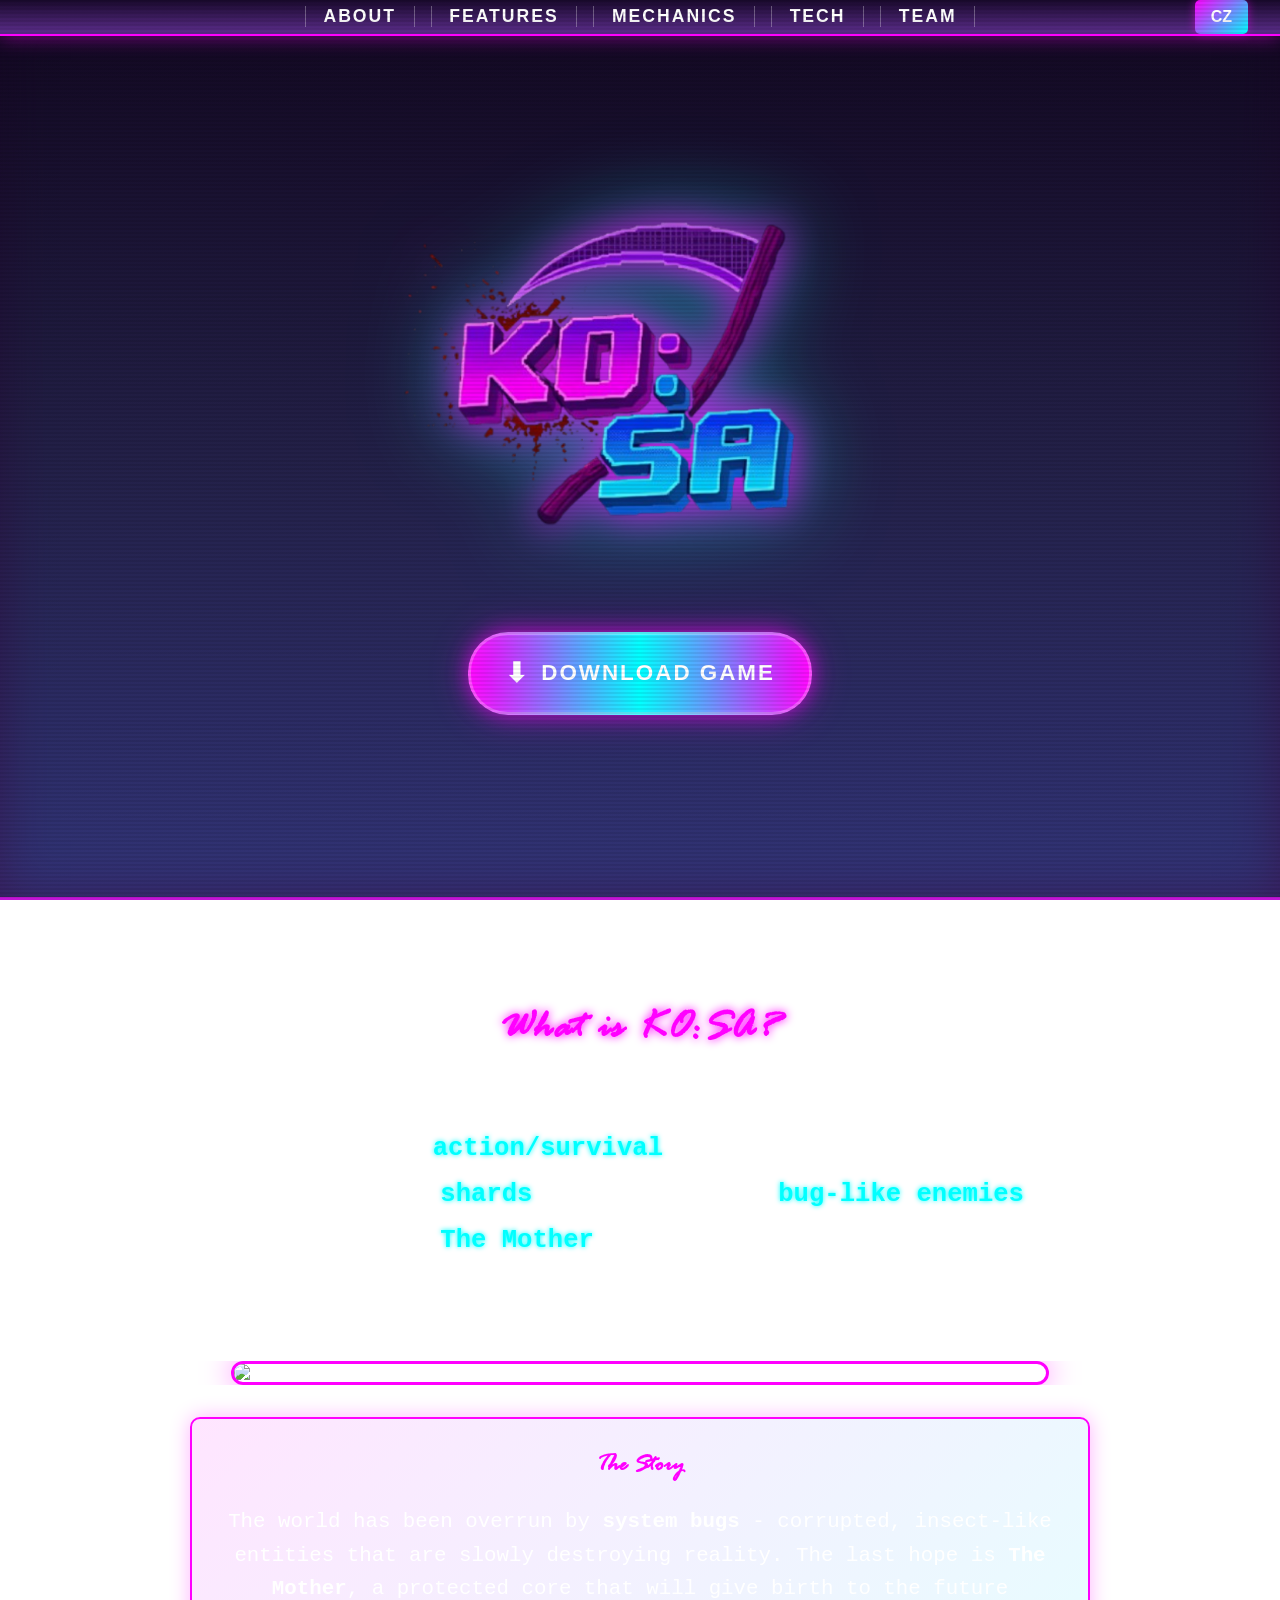
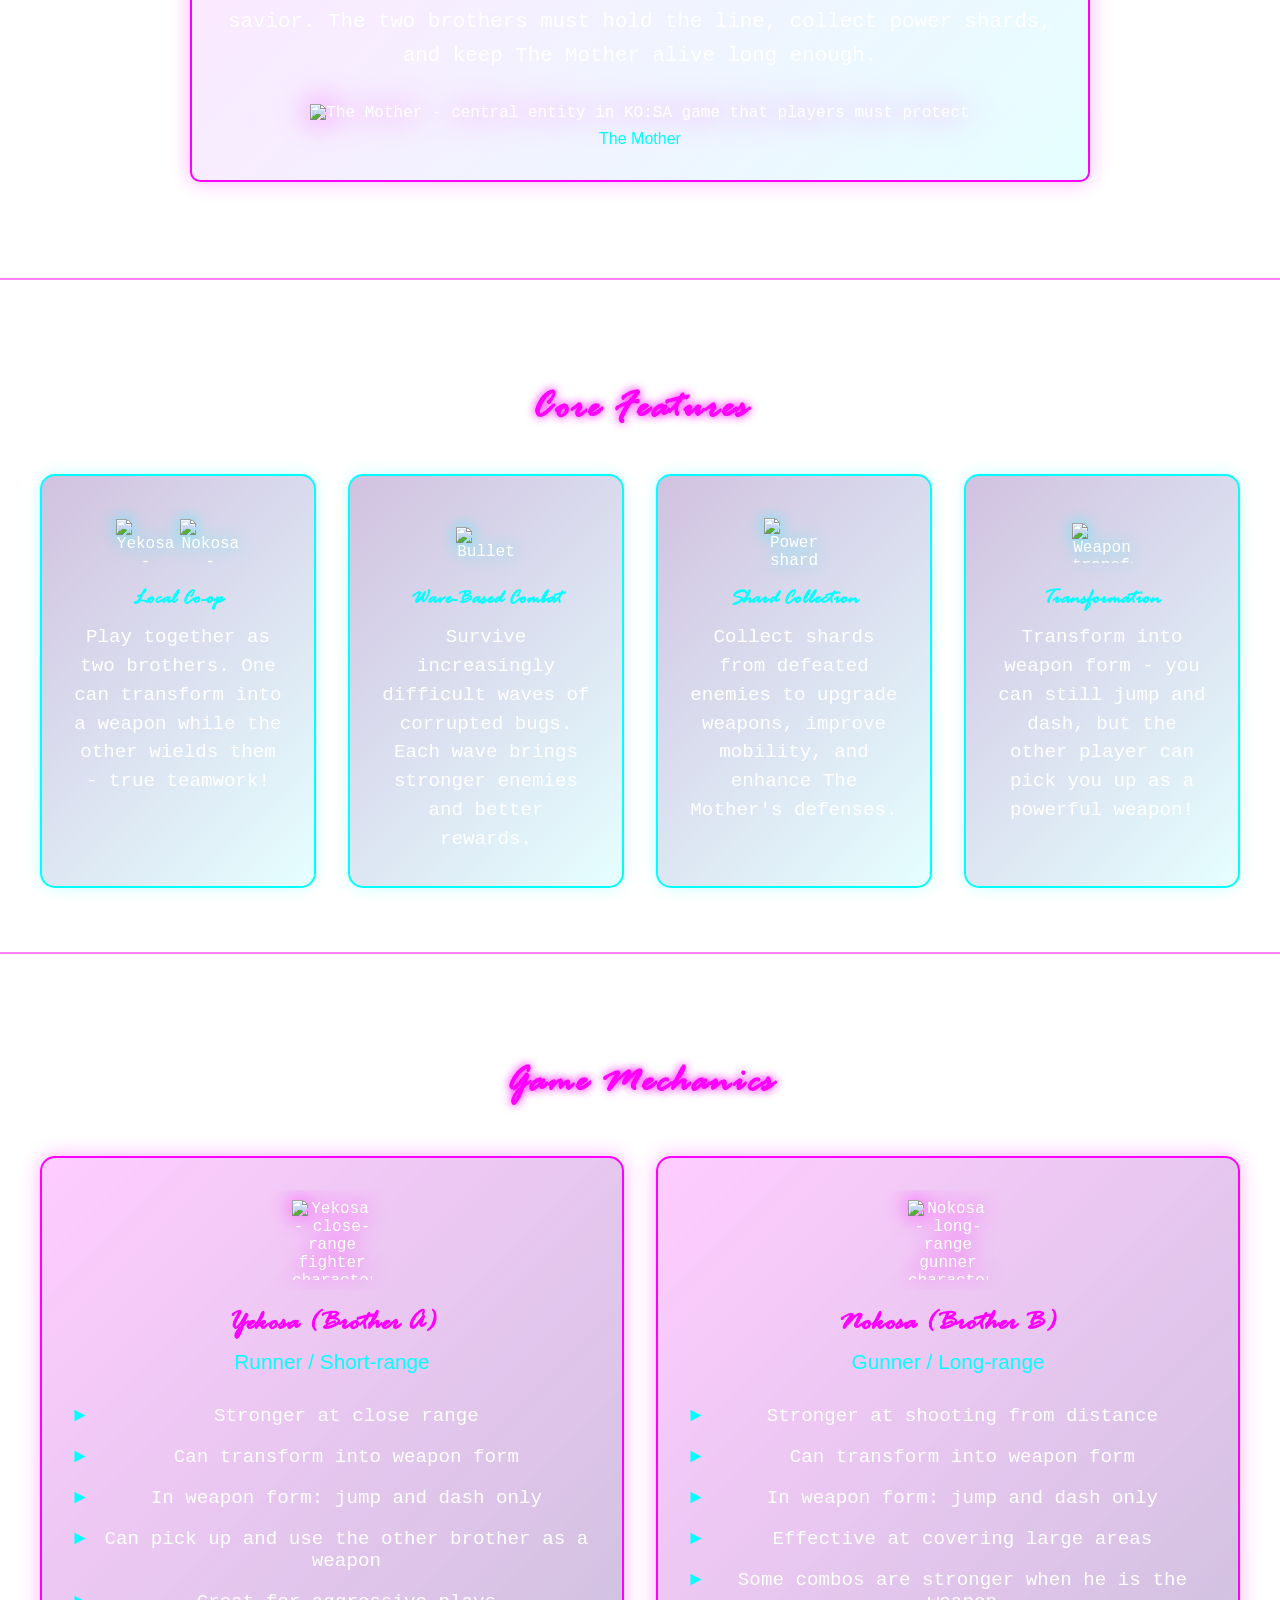
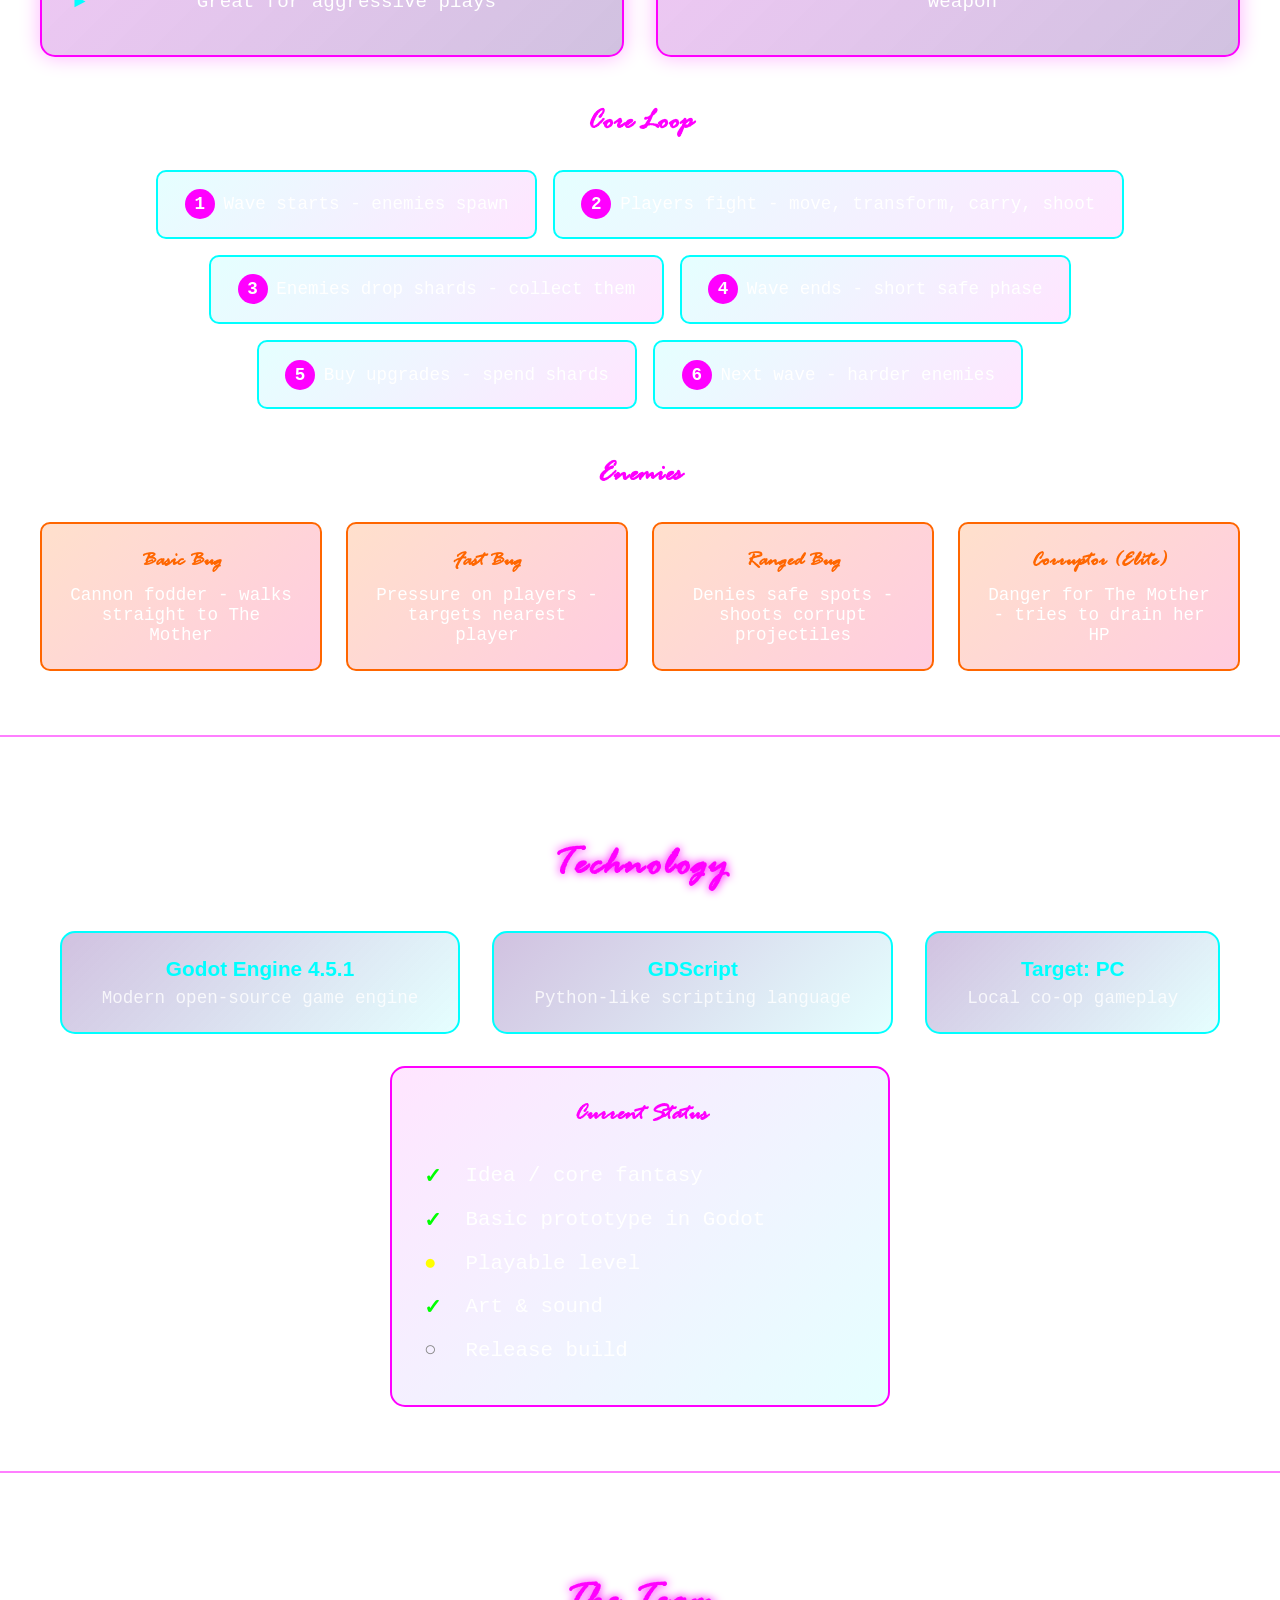
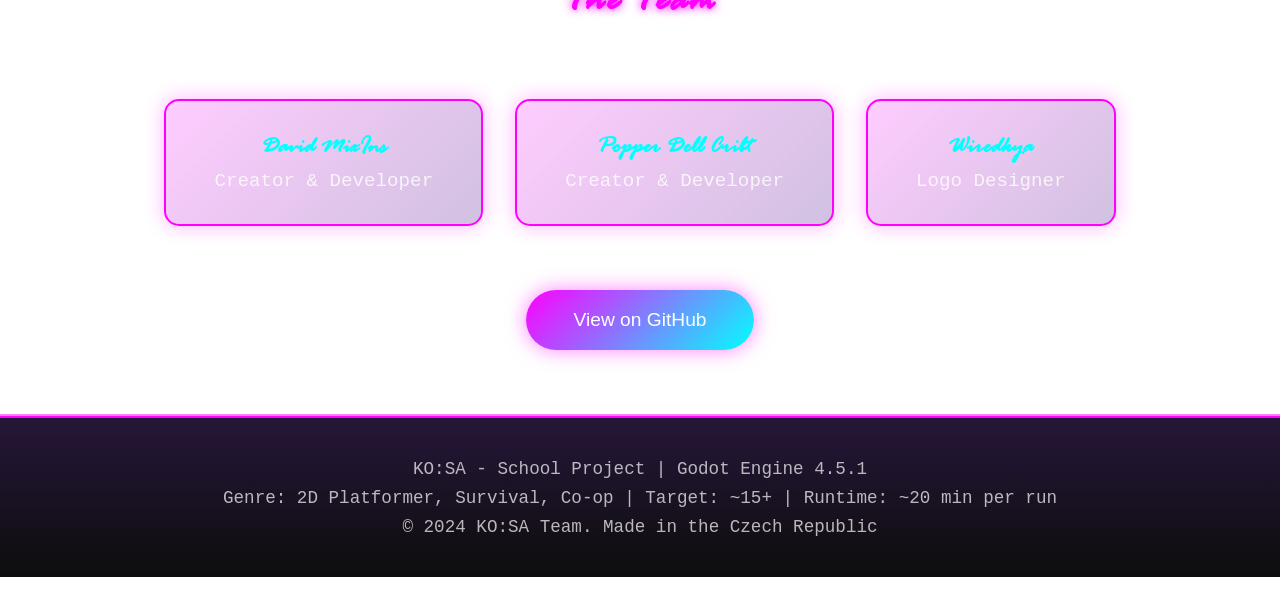
==== commit e5d7e4bb: "Improve video element handling and styling for better responsiveness" ====
--- a/docs/index.html
+++ b/docs/index.html
@@ -16,7 +16,7 @@
     <meta name="theme-color" content="#1a0a2e">
     <meta name="msapplication-TileColor" content="#1a0a2e">
     <meta name="apple-mobile-web-app-status-bar-style" content="black-translucent">
-    <meta name="apple-mobile-web-app-capable" content="yes">
+    <meta name="mobile-web-app-capable" content="yes">
     
     <!-- Hreflang for multilingual SEO -->
     <link rel="alternate" hreflang="en" href="https://baboraklukas.github.io/Yekosa-Nokosa/">
@@ -211,7 +211,7 @@
     </noscript>
 
     <div class="video-container">
-        <video autoplay loop muted playsinline preload="metadata" src="retrowave_loop.mp4" id="Retrowave"></video>
+        <video autoplay loop muted playsinline preload="auto" src="retrowave_loop.mp4" id="Retrowave"></video>
         <div class="overlay">
             <img src="kosa_nobg.png" alt="KO:SA Game Logo - Action Survival Co-op Game" class="logo">
             <a href="KOSA.exe" download class="download-btn" data-en="Download Game" data-cs="Stáhnout hru" aria-label="Download KO:SA game for Windows PC" role="button">
@@ -435,6 +435,31 @@
     </footer>
 
     <script>
+        // Force video play on Opera and other browsers that may pause on refresh
+        (function() {
+            var video = document.getElementById('Retrowave');
+            if (video) {
+                function tryPlay() {
+                    var p = video.play();
+                    if (p !== undefined) {
+                        p.catch(function() {
+                            video.muted = true;
+                            video.play();
+                        });
+                    }
+                }
+                video.addEventListener('loadeddata', tryPlay);
+                // Re-trigger on page show (back-forward cache / refresh)
+                window.addEventListener('pageshow', tryPlay);
+                // Resume if browser paused it (tab visibility change)
+                document.addEventListener('visibilitychange', function() {
+                    if (!document.hidden && video.paused) tryPlay();
+                });
+                // If video is already ready (cached), play immediately
+                if (video.readyState >= 2) tryPlay();
+            }
+        })();
+
         let currentLang = 'en';
         
         function toggleLanguage() {
--- a/docs/style.css
+++ b/docs/style.css
@@ -155,8 +155,11 @@
 }
 
 #Retrowave {
+    display: block;
+    min-height: 100%;
+    min-width: 100%;
+    width: 100%;
     height: 100%;
-    width: 100%;
     object-fit: cover;
     border-bottom: 3px solid #ff00ff;
 }
@@ -176,7 +179,7 @@
 
 /* Logo Image */
 .logo {
-    max-width: 600px;
+    max-width: 675px;
     width: 90%;
     height: auto;
     filter: drop-shadow(0 0 20px rgba(255, 0, 255, 0.8)) drop-shadow(0 0 40px rgba(0, 255, 255, 0.5));
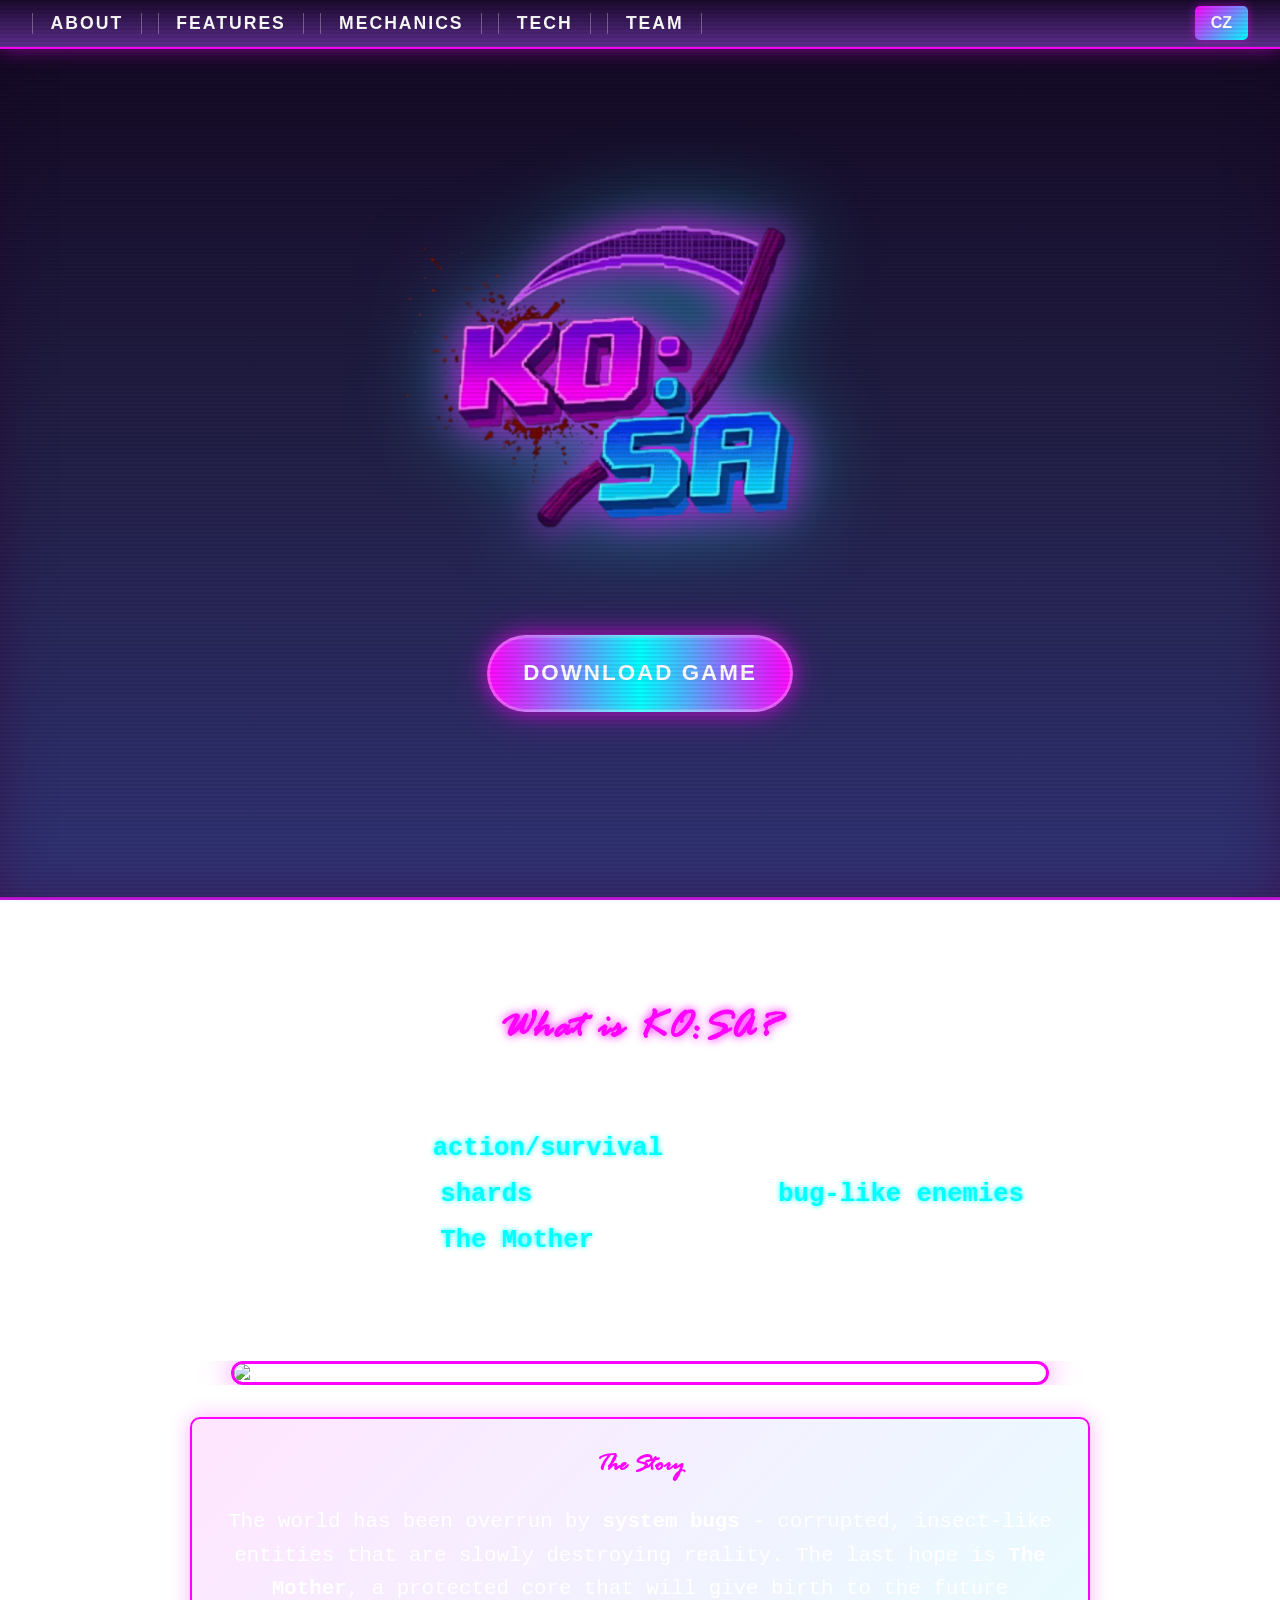
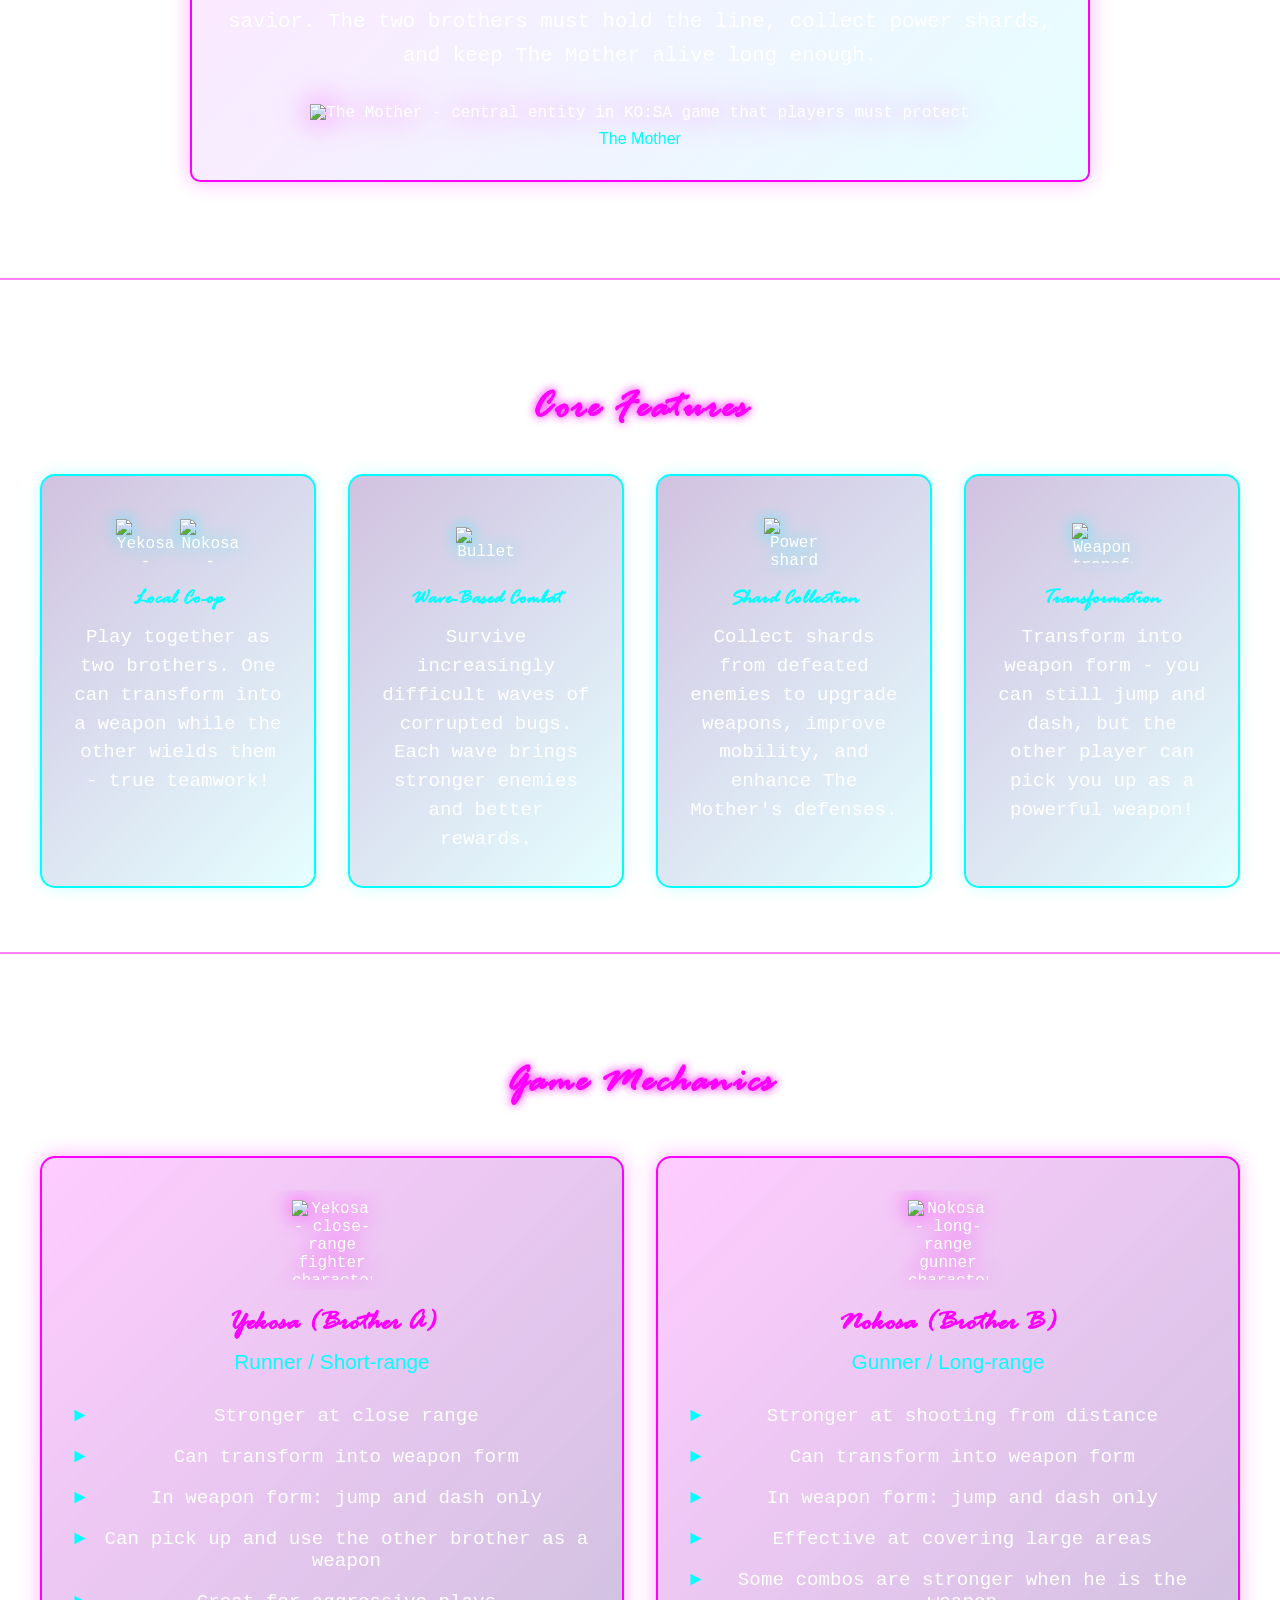
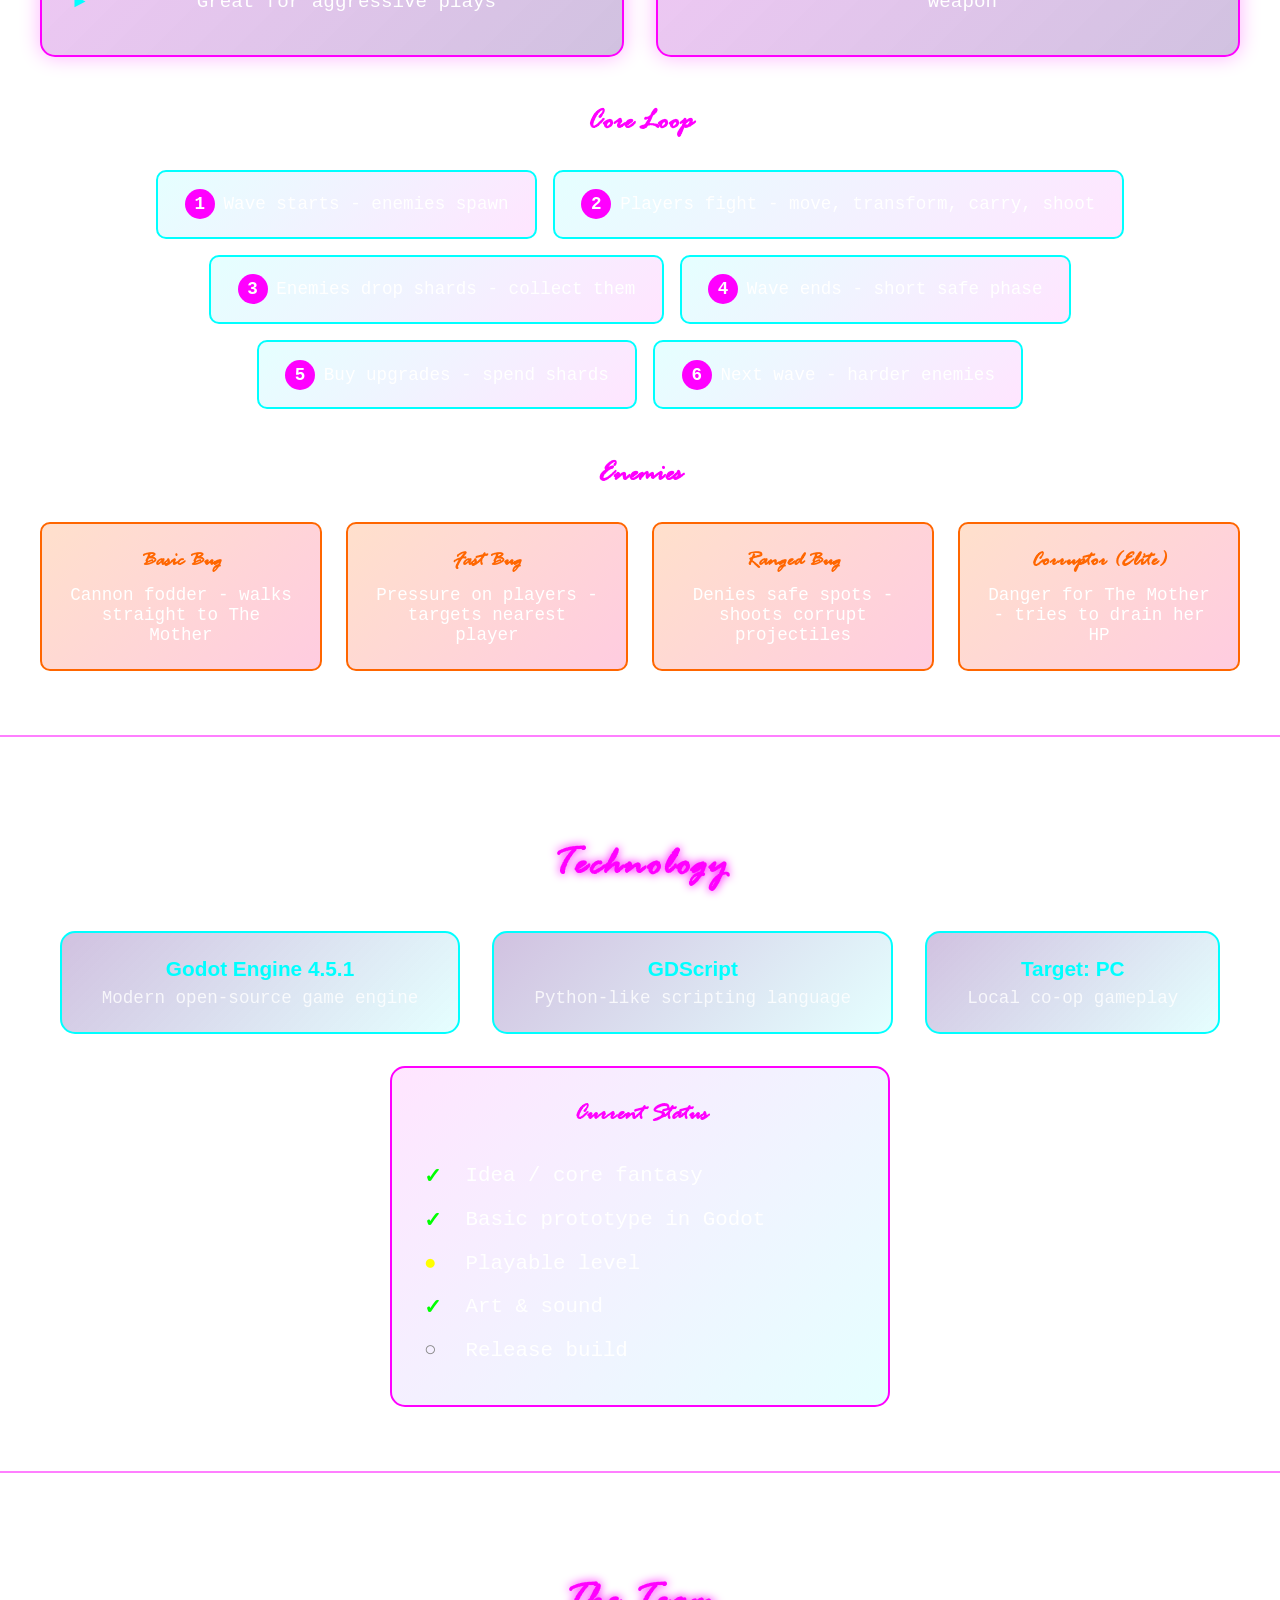
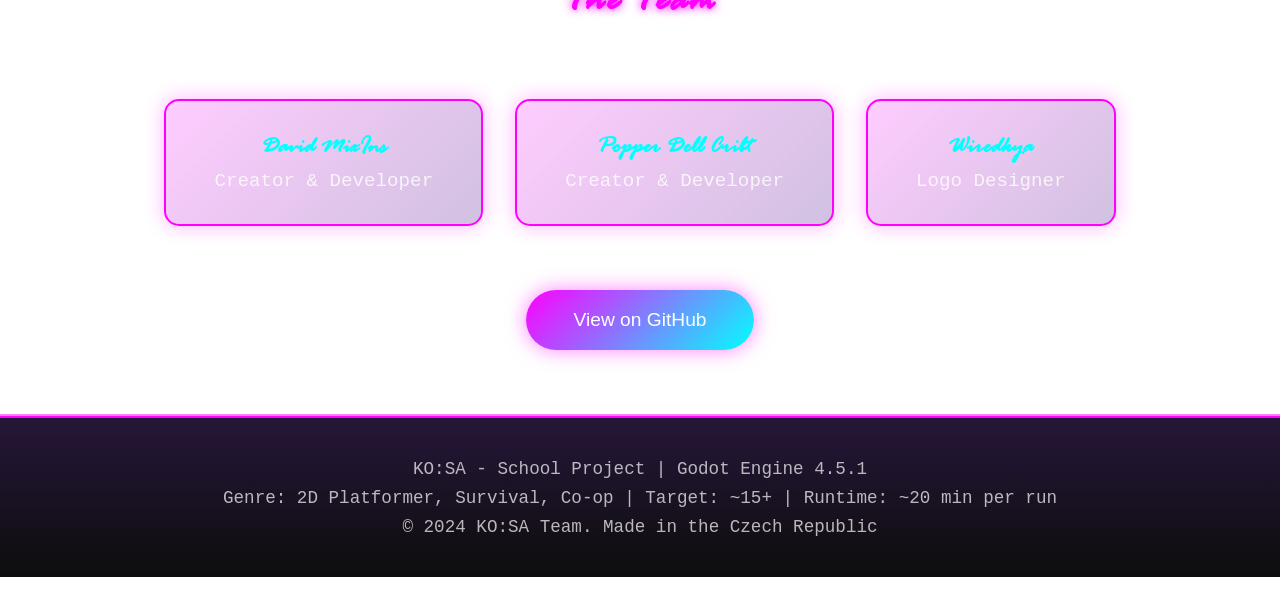
==== commit 7674c662: "Implement language detection and toggle functionality; adjust styling for language toggle button" ====
--- a/docs/index.html
+++ b/docs/index.html
@@ -460,20 +460,55 @@
             }
         })();
 
-        let currentLang = 'en';
-        
-        function toggleLanguage() {
-            currentLang = currentLang === 'en' ? 'cs' : 'en';
-            document.getElementById('lang-toggle').textContent = currentLang === 'en' ? 'CZ' : 'EN';
+        // Language detection: URL param > localStorage > browser language > default 'en'
+        function getInitialLang() {
+            const urlParams = new URLSearchParams(window.location.search);
+            const urlLang = urlParams.get('lang');
+            if (urlLang === 'cs' || urlLang === 'en') return urlLang;
+
+            const stored = localStorage.getItem('kosa-lang');
+            if (stored === 'cs' || stored === 'en') return stored;
+
+            const browserLang = navigator.language || navigator.userLanguage || '';
+            if (browserLang.startsWith('cs')) return 'cs';
+
+            return 'en';
+        }
+
+        let currentLang = getInitialLang();
+
+        function applyLanguage() {
+            const btn = document.getElementById('lang-toggle');
+            btn.textContent = currentLang === 'en' ? 'CZ' : 'EN';
             document.documentElement.lang = currentLang;
-            
+
             document.querySelectorAll('[data-en]').forEach(el => {
                 const text = el.getAttribute('data-' + currentLang);
                 if (text) {
                     el.innerHTML = text;
                 }
             });
+
+            // Persist choice
+            localStorage.setItem('kosa-lang', currentLang);
+
+            // Update URL without reload
+            const url = new URL(window.location);
+            if (currentLang === 'en') {
+                url.searchParams.delete('lang');
+            } else {
+                url.searchParams.set('lang', currentLang);
+            }
+            history.replaceState(null, '', url);
         }
+
+        function toggleLanguage() {
+            currentLang = currentLang === 'en' ? 'cs' : 'en';
+            applyLanguage();
+        }
+
+        // Apply language on page load
+        applyLanguage();
     </script>
 </body>
 </html>
--- a/docs/style.css
+++ b/docs/style.css
@@ -1,11 +1,12 @@
 @import url('https://fonts.cdnfonts.com/css/rustproof-body');
+@import url('https://fonts.googleapis.com/css2?family=VT323&display=swap');
+@import url('https://fonts.googleapis.com/css2?family=Orbitron:wght@400;700&display=swap');
+
 @font-face {
     font-family: 'ViceCity';
     src: url('rage italic.ttf') format('truetype');
     font-display: swap;
 }
-@import url('https://fonts.googleapis.com/css2?family=VT323&display=swap');
-@import url('https://fonts.googleapis.com/css2?family=Orbitron:wght@400;700&display=swap');
 
 /* Skip link for accessibility */
 .skip-link:focus {
@@ -98,8 +99,8 @@
 }
 
 #lang-toggle {
-    position: absolute;
-    right: 2em;
+    flex-shrink: 0;
+    margin-left: auto;
     background: linear-gradient(135deg, #ff00ff 0%, #00ffff 100%);
     border: none;
     color: white;
@@ -809,8 +810,9 @@
     .section-title { font-size: 1.4rem; }
     #game-title { font-size: 3.5em; }
     .tagline { font-size: 1em; }
-    header { padding: 0.3em 1em; }
+    header { padding: 0.3em 1em; flex-wrap: wrap; }
     header a > h1 { font-size: 0.9em; }
+    #lang-toggle { padding: 0.3em 0.7em; font-size: 0.85em; }
     .intro-text { font-size: 1.3em; }
     .feature-card, .brother-card { padding: 1.5em; }
     .loop-steps { flex-direction: column; }
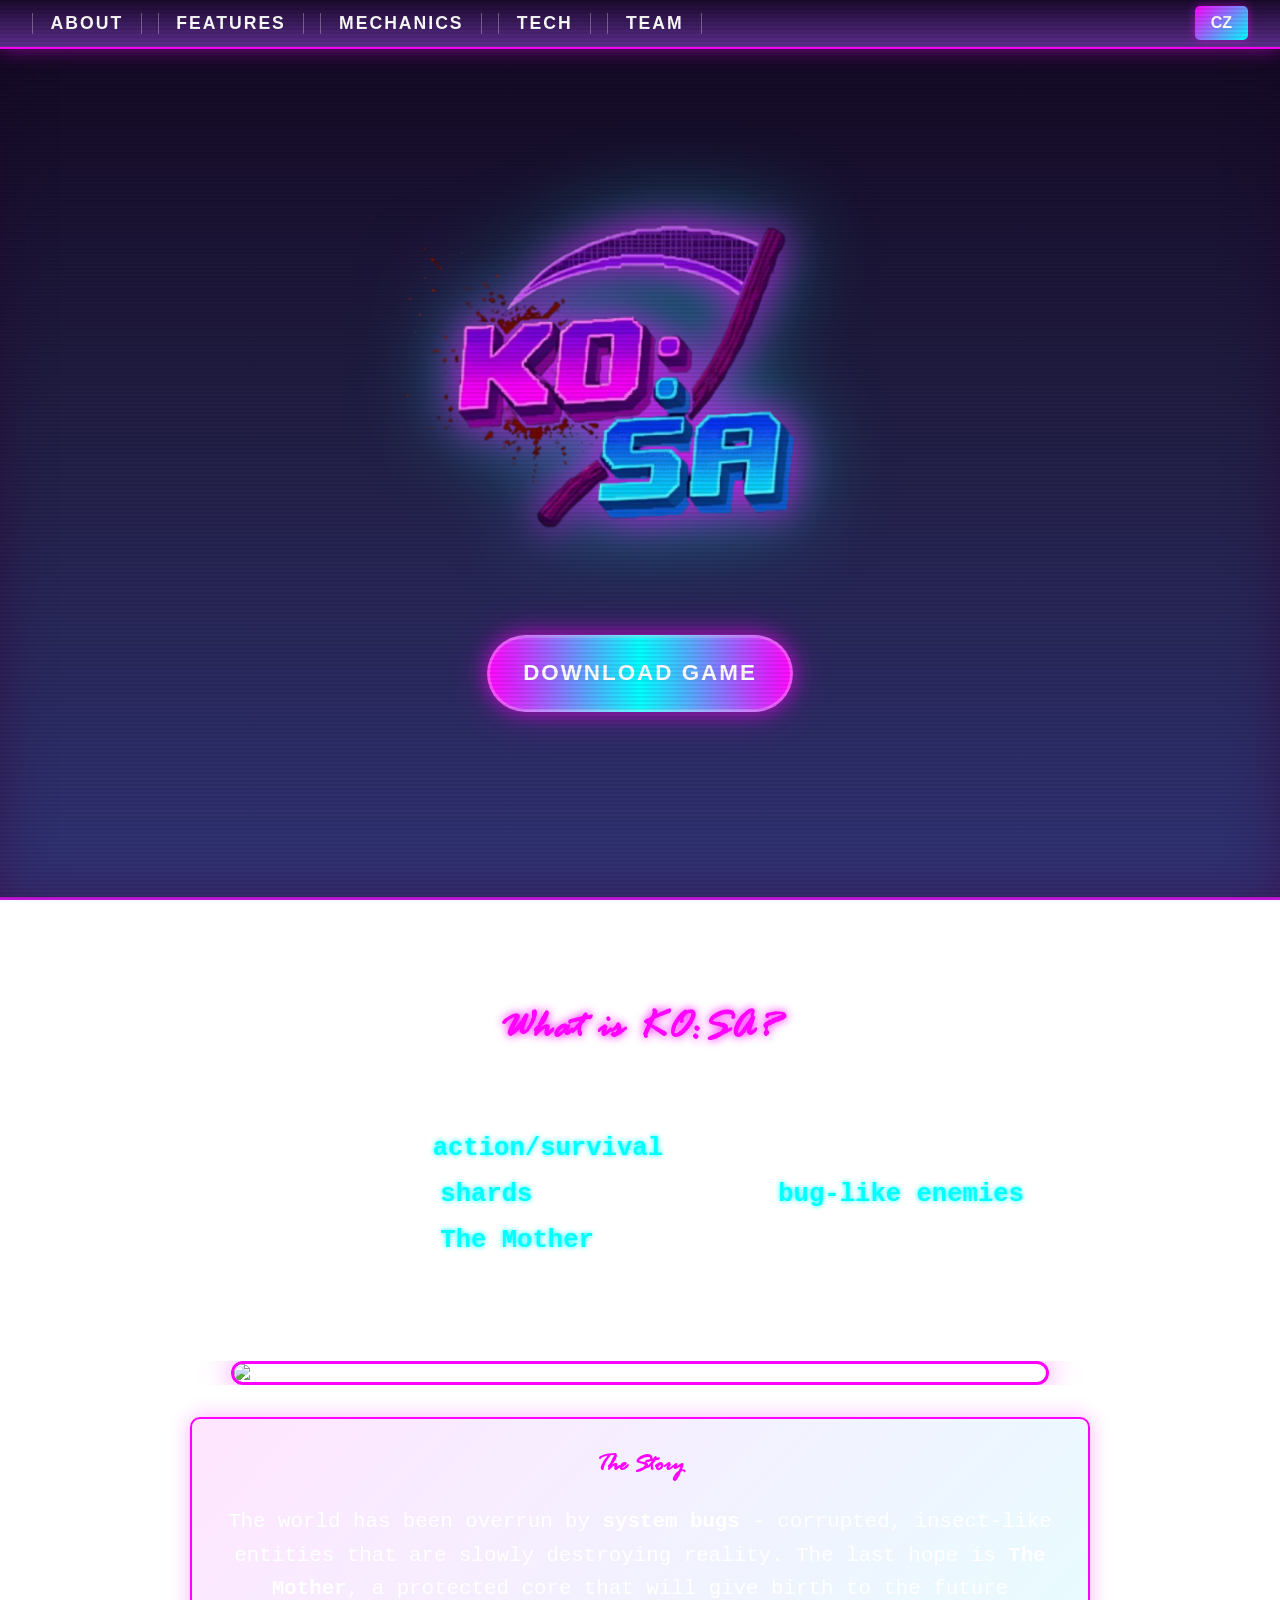
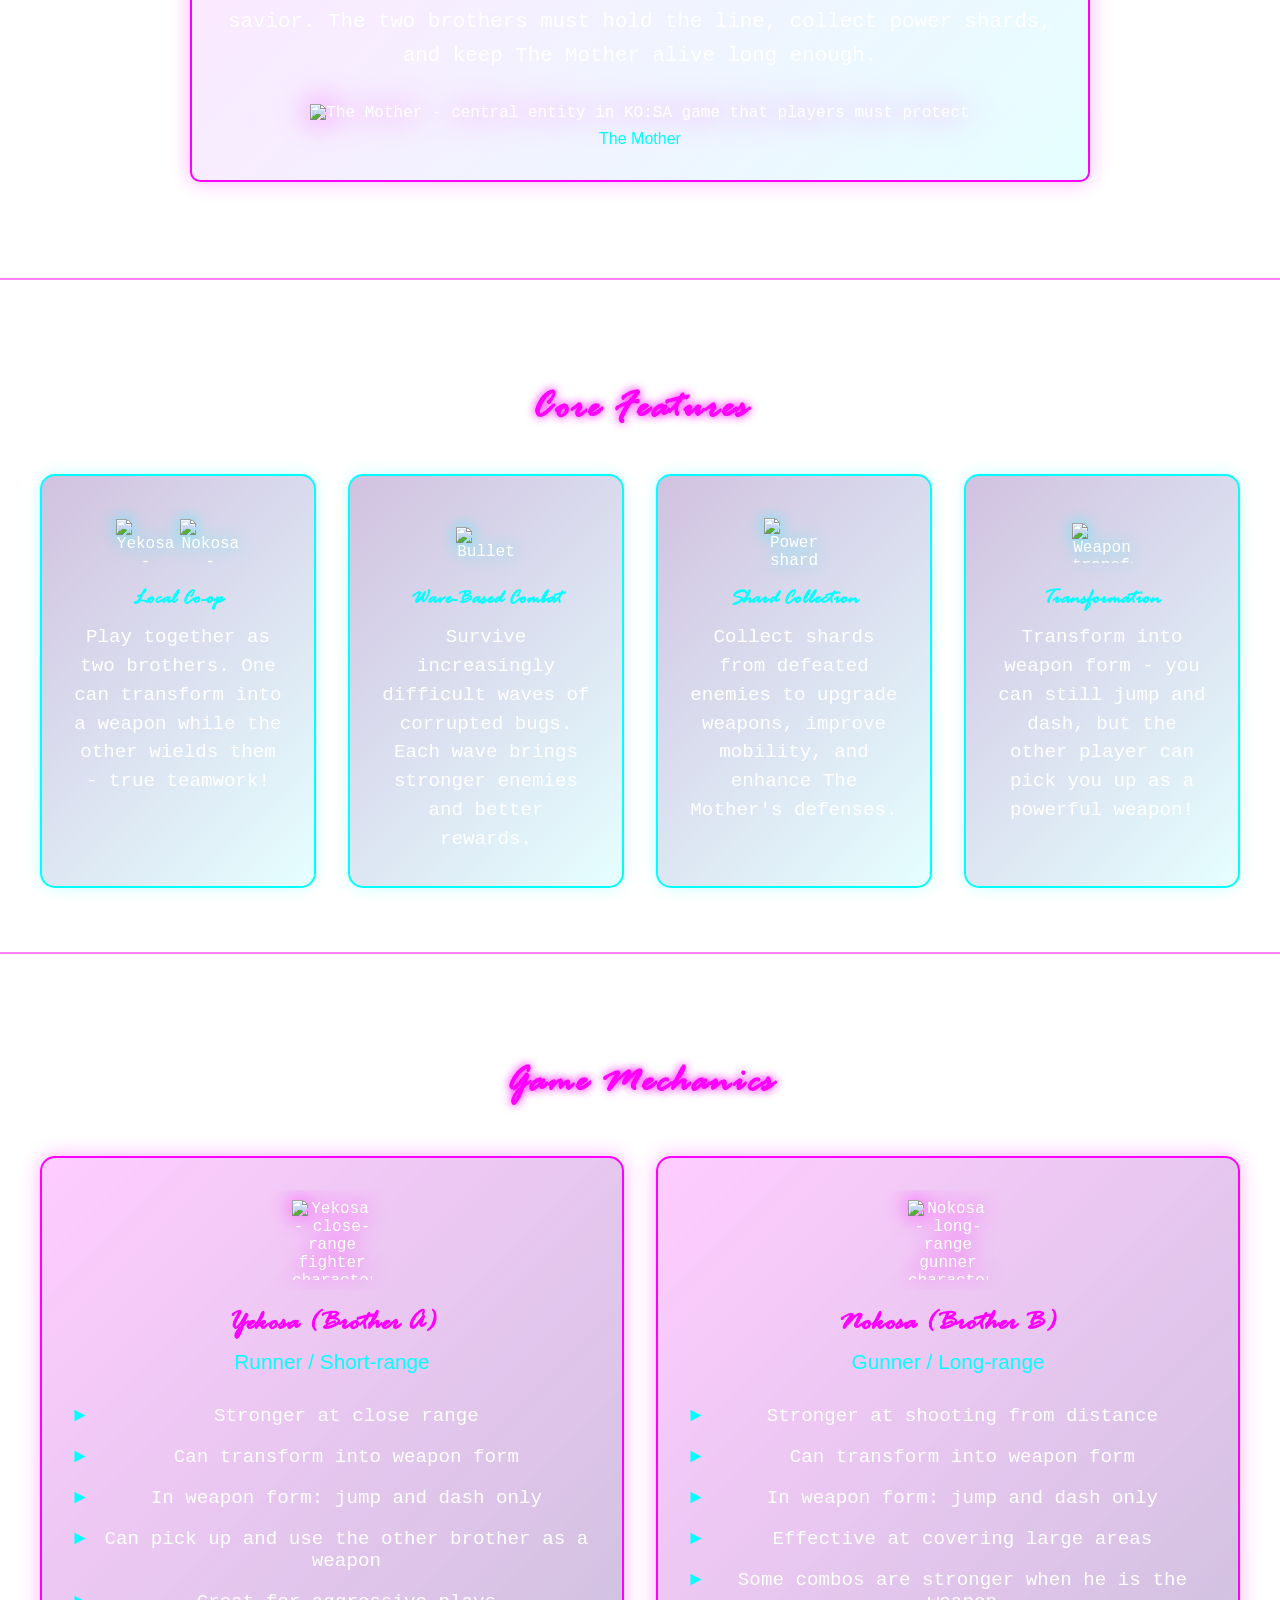
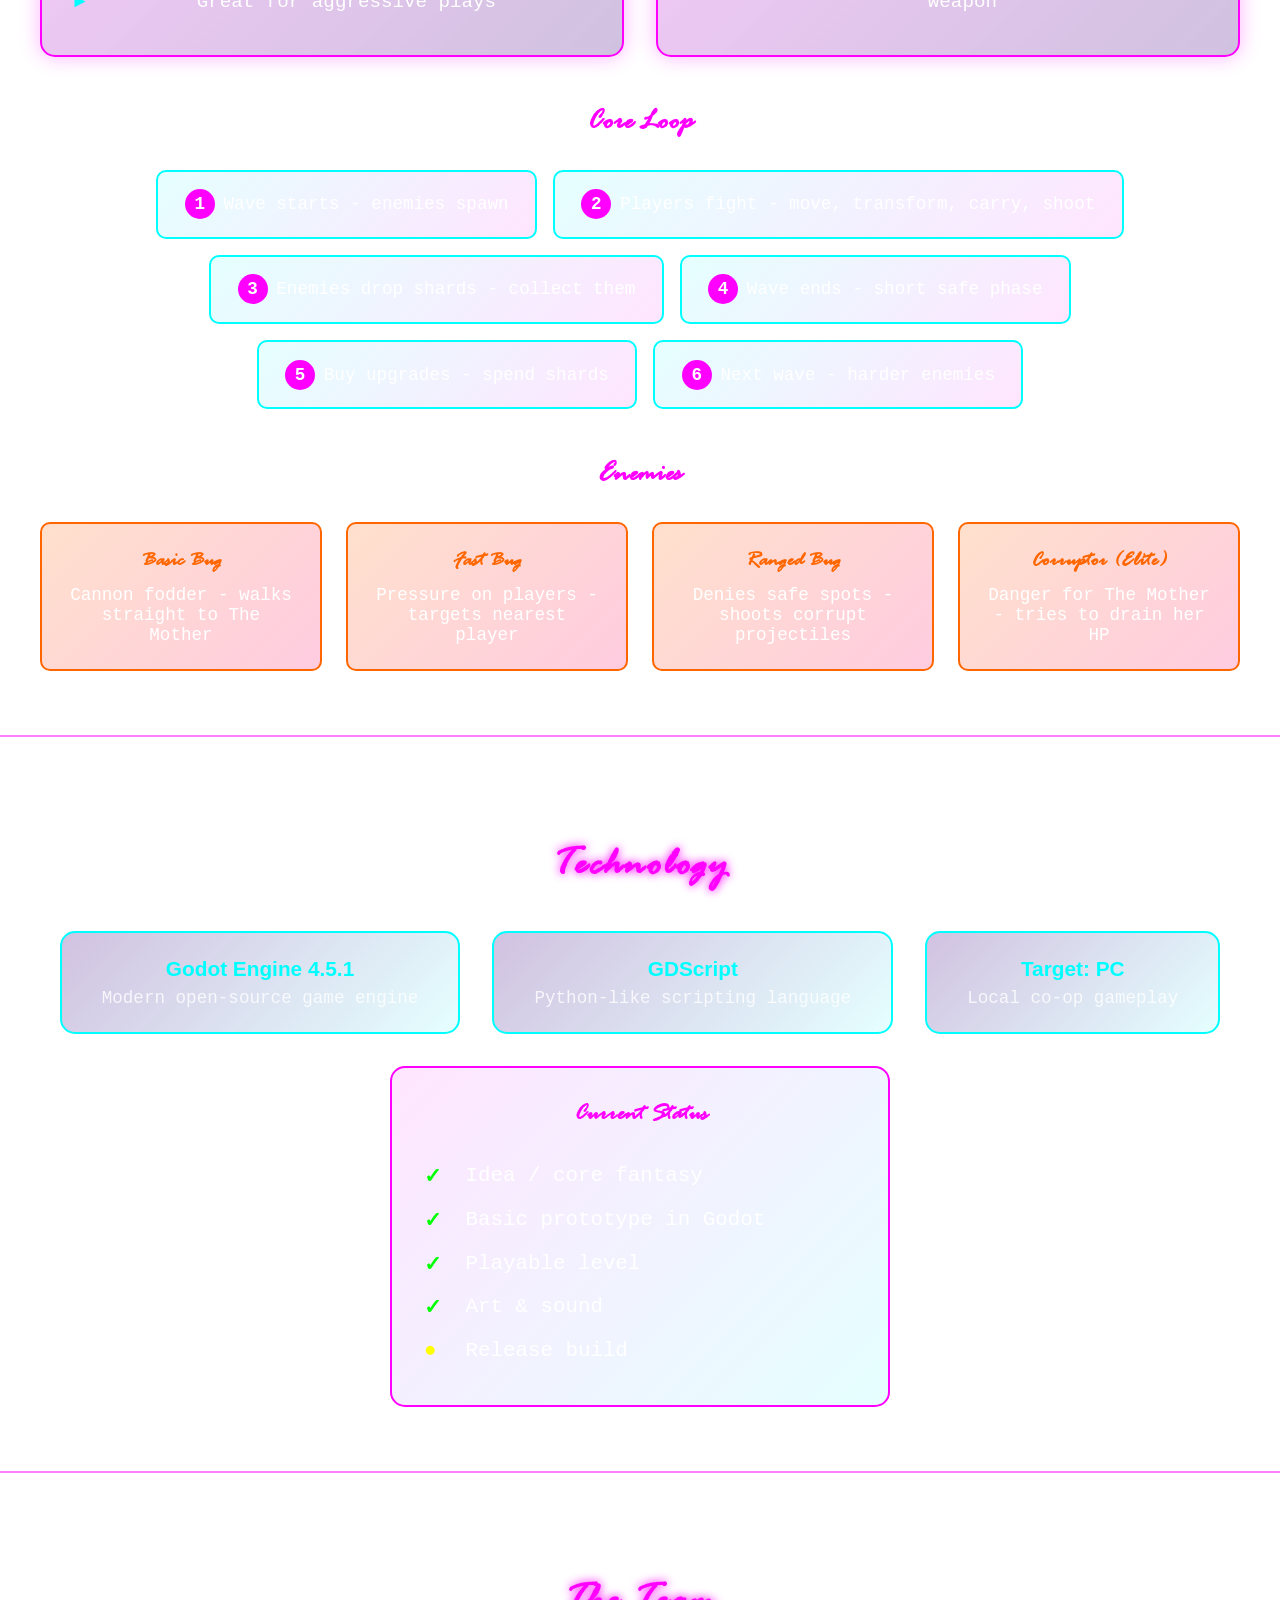
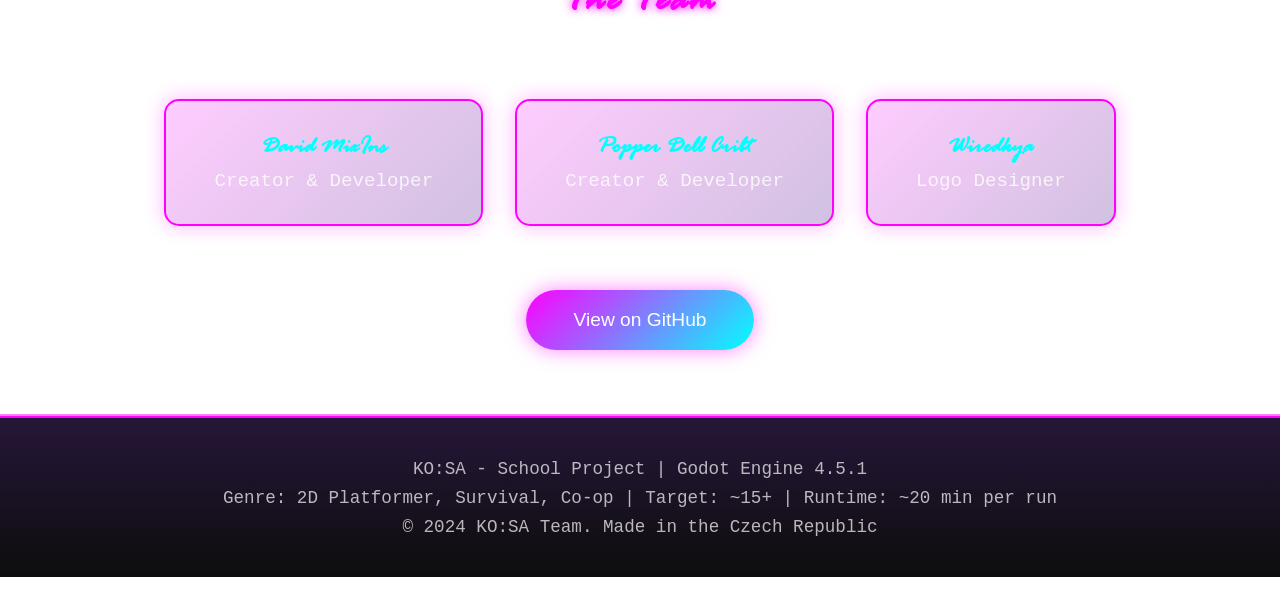
==== commit 391473f4: "Update project status list to reflect completed and in-progress tasks" ====
--- a/docs/index.html
+++ b/docs/index.html
@@ -20,7 +20,6 @@
     
     <!-- Hreflang for multilingual SEO -->
     <link rel="alternate" hreflang="en" href="https://baboraklukas.github.io/Yekosa-Nokosa/">
-    <link rel="alternate" hreflang="cs" href="https://baboraklukas.github.io/Yekosa-Nokosa/?lang=cs">
     <link rel="alternate" hreflang="x-default" href="https://baboraklukas.github.io/Yekosa-Nokosa/">
     
     <!-- Open Graph / Facebook / Discord -->
@@ -28,20 +27,19 @@
     <meta property="og:url" content="https://baboraklukas.github.io/Yekosa-Nokosa/">
     <meta property="og:title" content="KO:SA - Action/Survival Co-op Game">
     <meta property="og:description" content="A 2D action/survival co-op game where two brothers fight corrupted bugs to protect The Mother. Transform into weapons, collect shards, survive waves!">
-    <meta property="og:image" content="https://raw.githubusercontent.com/BaborakLukas/Yekosa-Nokosa/main/sprites_assets/latest%20prewiev.png">
+    <meta property="og:image" content="https://baboraklukas.github.io/Yekosa-Nokosa/kosa_nobg.png">
     <meta property="og:image:width" content="1200">
     <meta property="og:image:height" content="630">
-    <meta property="og:image:alt" content="KO:SA gameplay screenshot showing 2D platformer action">
+    <meta property="og:image:alt" content="KO:SA Game Logo">
     <meta property="og:locale" content="en_US">
-    <meta property="og:locale:alternate" content="cs_CZ">
     <meta property="og:site_name" content="KO:SA Game">
     
     <!-- Twitter Card -->
     <meta name="twitter:card" content="summary_large_image">
     <meta name="twitter:title" content="KO:SA - Action/Survival Co-op Game">
     <meta name="twitter:description" content="A 2D action/survival co-op game where two brothers fight corrupted bugs to protect The Mother.">
-    <meta name="twitter:image" content="https://raw.githubusercontent.com/BaborakLukas/Yekosa-Nokosa/main/sprites_assets/latest%20prewiev.png">
-    <meta name="twitter:image:alt" content="KO:SA gameplay screenshot">
+    <meta name="twitter:image" content="https://baboraklukas.github.io/Yekosa-Nokosa/kosa_nobg.png">
+    <meta name="twitter:image:alt" content="KO:SA Game Logo">
     
     <!-- GEO Tags (Geographic) -->
     <meta name="geo.region" content="CZ">
@@ -93,8 +91,8 @@
             {"@type": "Person", "name": "Popper Dell Cribt"}
         ],
         "contributor": {"@type": "Person", "name": "Wiredkya", "jobTitle": "Logo Designer"},
-        "image": "https://raw.githubusercontent.com/BaborakLukas/Yekosa-Nokosa/main/sprites_assets/latest%20prewiev.png",
-        "screenshot": "https://raw.githubusercontent.com/BaborakLukas/Yekosa-Nokosa/main/sprites_assets/latest%20prewiev.png",
+        "image": "https://baboraklukas.github.io/Yekosa-Nokosa/kosa_nobg.png",
+        "screenshot": "https://baboraklukas.github.io/Yekosa-Nokosa/kosa_nobg.png",
         "url": "https://baboraklukas.github.io/Yekosa-Nokosa/",
         "sameAs": "https://github.com/BaborakLukas/Yekosa-Nokosa",
         "downloadUrl": "https://baboraklukas.github.io/Yekosa-Nokosa/KOSA.exe",
@@ -389,9 +387,9 @@
                     <ul class="status-list">
                         <li class="done" data-en="Idea / core fantasy" data-cs="Nápad / základní vize">Idea / core fantasy</li>
                         <li class="done" data-en="Basic prototype in Godot" data-cs="Základní prototyp v Godotu">Basic prototype in Godot</li>
-                        <li class="progress" data-en="Playable level" data-cs="Hratelný level">Playable level</li>
+                        <li class="done" data-en="Playable level" data-cs="Hratelný level">Playable level</li>
                         <li class="done" data-en="Art & sound" data-cs="Grafika & zvuk">Art & sound</li>
-                        <li class="todo" data-en="Release build" data-cs="Finální build">Release build</li>
+                        <li class="progress" data-en="Release build" data-cs="Finální build">Release build</li>
                     </ul>
                 </div>
             </div>
